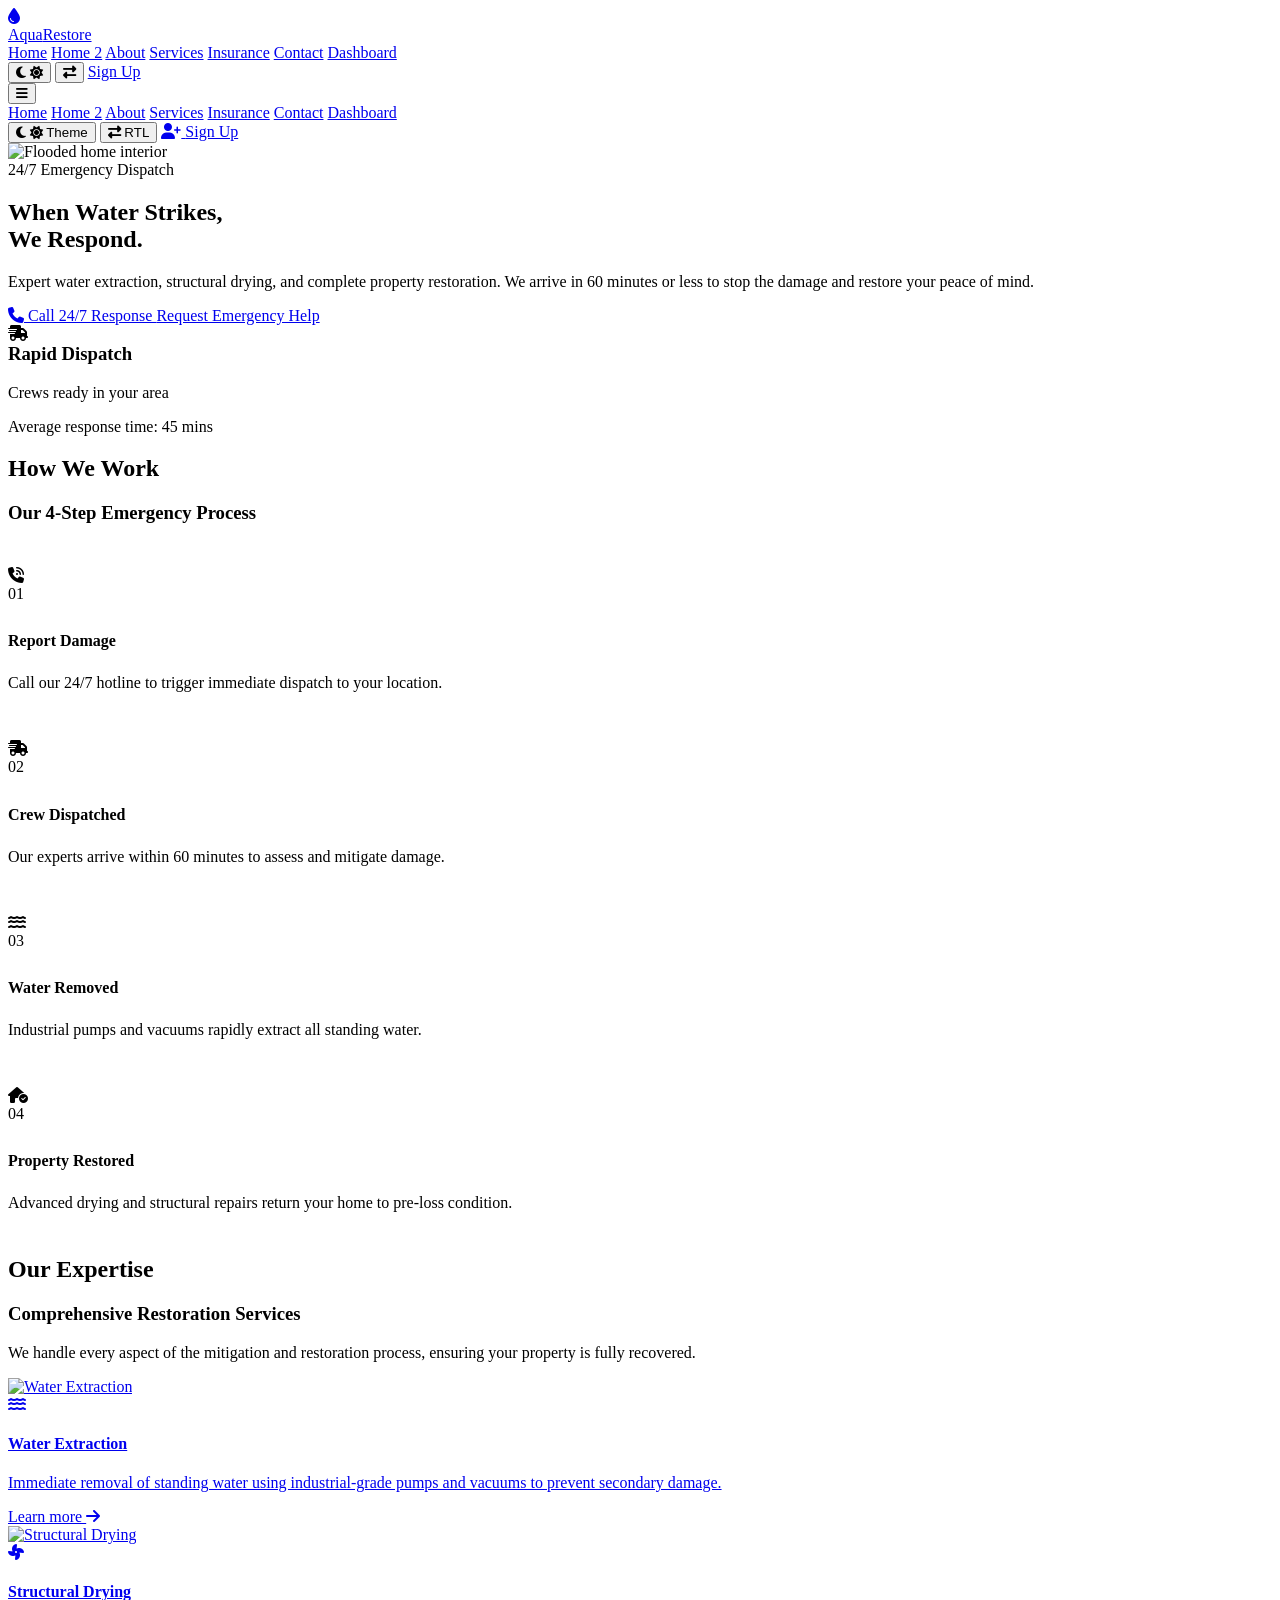
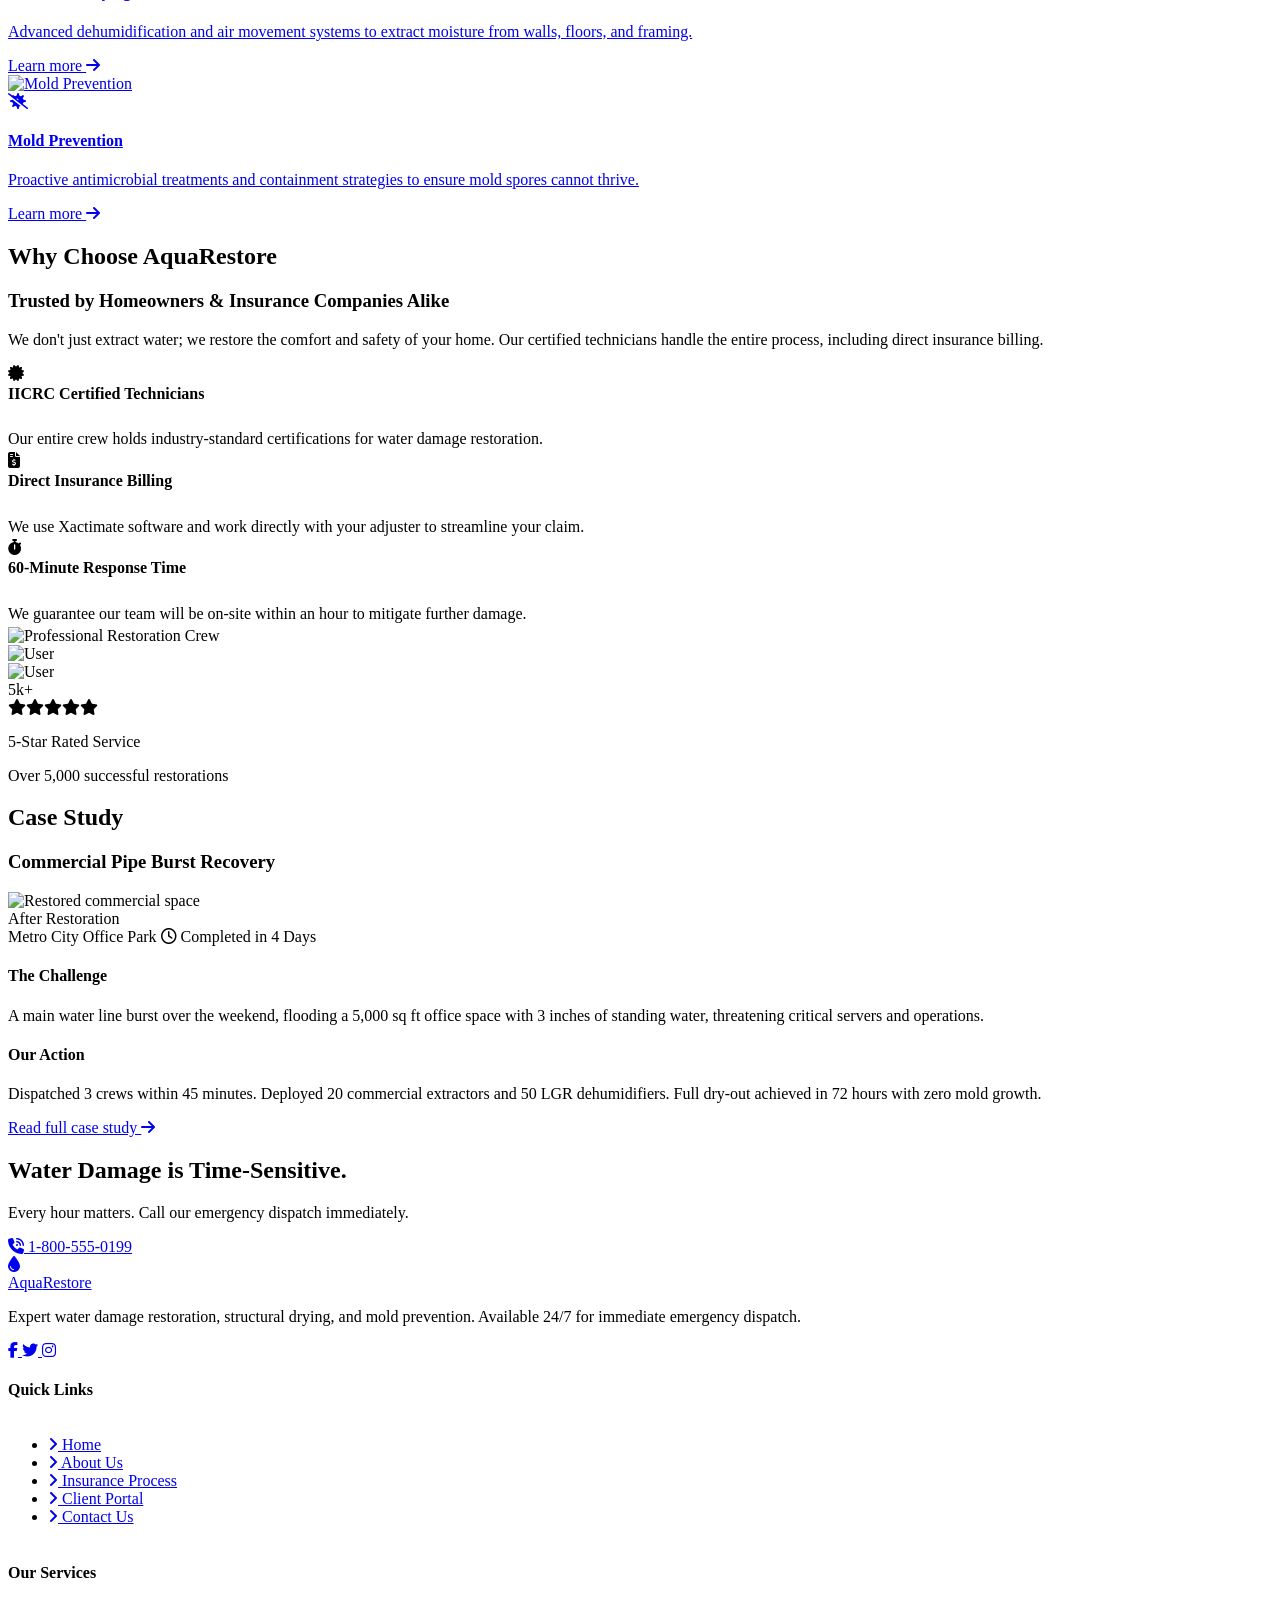
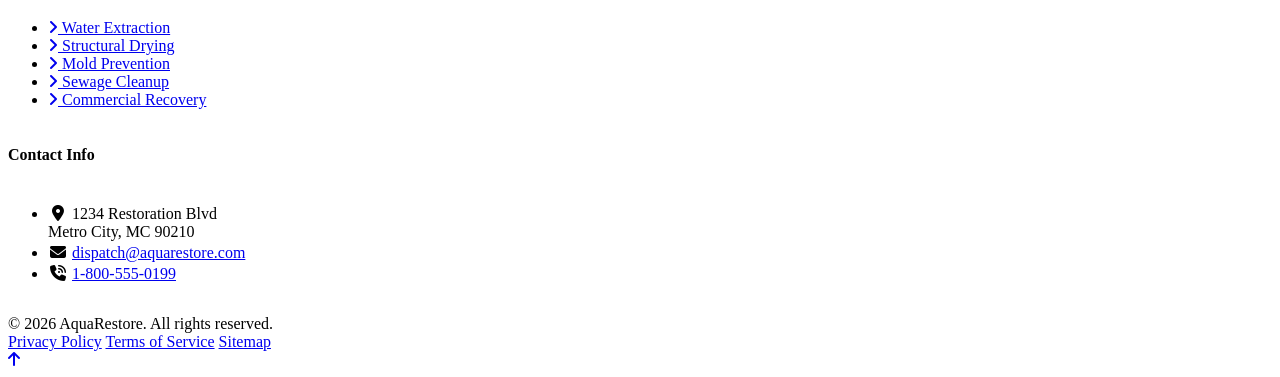
==== index.html @ 901ae3af "corrections" ====
<!DOCTYPE html>
<html lang="en">
<head>
    <meta charset="UTF-8">
    <meta name="viewport" content="width=device-width, initial-scale=1.0">
    <title>AquaRestore | 24/7 Water Damage & Flood Restoration</title>
    <meta name="description" content="Professional water damage and flood restoration services. 24/7 emergency response, water extraction, structural drying, and mold prevention.">
    
    <!-- Tailwind CSS -->
    <script src="https://cdn.tailwindcss.com"></script>
    <script>
        tailwind.config = {
            darkMode: 'class',
            theme: {
                extend: {
                    colors: {
                        primary: {
                            50: '#f0f9ff',
                            100: '#e0f2fe',
                            500: '#0ea5e9',
                            600: '#0284c7',
                            700: '#0369a1',
                            900: '#0c4a6e',
                        },
                        secondary: {
                            900: '#0f172a',
                            800: '#1e293b',
                        }
                    },
                    fontFamily: {
                        sans: ['Inter', 'sans-serif'],
                        heading: ['Outfit', 'sans-serif'],
                    }
                }
            }
        }
    </script>
    
    <!-- Google Fonts -->
    <link rel="preconnect" href="https://fonts.googleapis.com">
    <link rel="preconnect" href="https://fonts.gstatic.com" crossorigin>
    <link href="https://fonts.googleapis.com/css2?family=Inter:wght@300;400;500;600&family=Outfit:wght@400;500;600;700;800&display=swap" rel="stylesheet">
    
    <!-- AOS Animation -->
    <link href="https://unpkg.com/aos@2.3.1/dist/aos.css" rel="stylesheet">
    
    <!-- FontAwesome -->
    <link rel="stylesheet" href="https://cdnjs.cloudflare.com/ajax/libs/font-awesome/6.4.0/css/all.min.css">
    
    <!-- Custom CSS -->
    <link rel="stylesheet" href="assets/css/style.css">
    <link rel="stylesheet" href="assets/css/dark-mode.css">
</head>
<body class="font-sans text-gray-800 bg-white dark:bg-secondary-900 dark:text-gray-200 transition-colors duration-300">

    <!-- Header -->
    <header class="fixed w-full z-50 transition-all duration-300 bg-white/90 dark:bg-secondary-900/90 backdrop-blur-md shadow-sm border-b border-gray-100 dark:border-gray-800" id="mainHeader">
        <div class="max-w-7xl mx-auto px-4 sm:px-6 lg:px-8">
            <div class="flex justify-between items-center h-20">
                <!-- Logo -->
                <a href="index.html" class="flex items-center gap-3 group">
                    <div class="w-10 h-10 rounded-lg bg-primary-600 flex items-center justify-center text-white font-bold text-xl transition-transform group-hover:scale-105">
                        <i class="fa-solid fa-droplet"></i>
                    </div>
                    <span class="font-heading font-bold text-2xl tracking-tight text-secondary-900 dark:text-white">Aqua<span class="text-primary-600">Restore</span></span>
                </a>

                <!-- Desktop Nav -->
                <nav class="hidden xl:flex items-center gap-8">
                    <a href="index.html" class="text-primary-600 font-medium transition-colors hover:text-primary-500">Home</a>
                    <a href="pages/home-2.html" class="text-gray-600 dark:text-gray-300 font-medium transition-colors hover:text-primary-600 dark:hover:text-primary-400">Home 2</a>
                    <a href="pages/about.html" class="text-gray-600 dark:text-gray-300 font-medium transition-colors hover:text-primary-600 dark:hover:text-primary-400">About</a>
                    <a href="pages/services.html" class="text-gray-600 dark:text-gray-300 font-medium transition-colors hover:text-primary-600 dark:hover:text-primary-400">Services</a>
                    <a href="pages/insurance.html" class="text-gray-600 dark:text-gray-300 font-medium transition-colors hover:text-primary-600 dark:hover:text-primary-400">Insurance</a>
                    <a href="pages/contact.html" class="text-gray-600 dark:text-gray-300 font-medium transition-colors hover:text-primary-600 dark:hover:text-primary-400">Contact</a>
                    <a href="pages/dashboard.html" class="text-gray-600 dark:text-gray-300 font-medium transition-colors hover:text-primary-600 dark:hover:text-primary-400">Dashboard</a>
                </nav>

                <!-- Right Actions (Desktop only) -->
                <div class="hidden xl:flex items-center gap-4">
                    <button id="themeToggle" class="p-2 rounded-full text-gray-500 hover:bg-gray-100 dark:hover:bg-gray-800 transition-colors" aria-label="Toggle Theme">
                        <i class="fa-solid fa-moon dark:hidden"></i>
                        <i class="fa-solid fa-sun hidden dark:block text-yellow-400"></i>
                    </button>
                    <button id="rtlToggle" class="p-2 rounded-full text-gray-500 hover:bg-gray-100 dark:hover:bg-gray-800 transition-colors" aria-label="Toggle RTL/LTR" title="Switch to RTL">
                        <i class="fa-solid fa-right-left"></i>
                    </button>
                    <a href="pages/signup.html" class="bg-primary-600 hover:bg-primary-700 text-white px-6 py-2.5 rounded-full font-medium transition-all shadow-lg shadow-primary-600/30">Sign Up</a>
                </div>

                <!-- Mobile Menu Button -->
                <button id="mobileMenuBtn" class="xl:hidden p-2 text-gray-600 dark:text-gray-300">
                    <i class="fa-solid fa-bars text-2xl"></i>
                </button>
            </div>
        </div>

        <!-- Mobile Nav Menu -->
        <div id="mobileMenu" class="hidden xl:hidden bg-white dark:bg-secondary-900 border-t border-gray-100 dark:border-gray-800 absolute w-full">
            <div class="px-4 pt-2 pb-6 space-y-1 shadow-xl">
                <a href="index.html" class="block px-3 py-3 text-primary-600 font-medium bg-primary-50 dark:bg-primary-900/20 rounded-lg">Home</a>
                <a href="pages/home-2.html" class="block px-3 py-3 text-gray-600 dark:text-gray-300 font-medium rounded-lg">Home 2</a>
                <a href="pages/about.html" class="block px-3 py-3 text-gray-600 dark:text-gray-300 font-medium rounded-lg">About</a>
                <a href="pages/services.html" class="block px-3 py-3 text-gray-600 dark:text-gray-300 font-medium rounded-lg">Services</a>
                <a href="pages/insurance.html" class="block px-3 py-3 text-gray-600 dark:text-gray-300 font-medium rounded-lg">Insurance</a>
                <a href="pages/contact.html" class="block px-3 py-3 text-gray-600 dark:text-gray-300 font-medium rounded-lg">Contact</a>
                <a href="pages/dashboard.html" class="block px-3 py-3 text-gray-600 dark:text-gray-300 font-medium rounded-lg">Dashboard</a>

                <!-- Mobile Utility Row: Theme + RTL + Login -->
                <div class="border-t border-gray-100 dark:border-gray-800 mt-2 pt-3">
                    <div class="flex items-center gap-3 px-3 pb-2">
                        <!-- Theme Toggle (mobile) -->
                        <button id="themeToggleMobile" class="flex items-center gap-2 px-3 py-2.5 rounded-lg text-gray-600 dark:text-gray-300 font-medium hover:bg-gray-100 dark:hover:bg-gray-700 transition-colors flex-1" aria-label="Toggle Theme">
                            <i class="fa-solid fa-moon dark:hidden"></i>
                            <i class="fa-solid fa-sun hidden dark:block text-yellow-400"></i>
                            <span class="text-sm">Theme</span>
                        </button>
                        <!-- RTL Toggle (mobile) -->
                        <button id="rtlToggleMobile" class="flex items-center gap-2 px-3 py-2.5 rounded-lg text-gray-600 dark:text-gray-300 font-medium hover:bg-gray-100 dark:hover:bg-gray-700 transition-colors flex-1" aria-label="Toggle RTL/LTR">
                            <i class="fa-solid fa-right-left"></i>
                            <span class="text-sm">RTL</span>
                        </button>
                        <!-- Signup (mobile) -->
                        <a href="pages/signup.html" class="flex items-center justify-center gap-2 px-3 py-2.5 rounded-lg bg-primary-600 hover:bg-primary-700 text-white font-medium transition-colors flex-1 shadow-md shadow-primary-600/20">
                            <i class="fa-solid fa-user-plus"></i>
                            <span class="text-sm">Sign Up</span>
                        </a>
                    </div>
                </div>
            </div>
        </div>
    </header>

    <main>
        <!-- Section 1: Emergency Hero -->
        <section class="relative pt-32 pb-20 lg:pt-48 lg:pb-32 overflow-hidden flex items-center min-h-[90vh]">
            <div class="absolute inset-0 z-0">
                <img src="https://images.unsplash.com/photo-1515694346937-94d85e41e6f0?auto=format&fit=crop&q=80&w=2000" alt="Flooded home interior" class="w-full h-full object-cover">
                <div class="absolute inset-0 bg-gradient-to-r from-secondary-900/95 via-secondary-900/80 to-transparent"></div>
            </div>
            
            <div class="max-w-7xl mx-auto px-4 sm:px-6 lg:px-8 relative z-10 w-full">
                <div class="max-w-2xl" data-aos="fade-up" data-aos-duration="1000">
                    <div class="inline-flex items-center gap-2 px-4 py-2 rounded-full bg-red-600/20 text-red-400 border border-red-600/30 mb-6 backdrop-blur-sm">
                        <span class="relative flex h-3 w-3">
                            <span class="animate-ping absolute inline-flex h-full w-full rounded-full bg-red-400 opacity-75"></span>
                            <span class="relative inline-flex rounded-full h-3 w-3 bg-red-500"></span>
                        </span>
                        <span class="font-semibold text-sm tracking-wide uppercase">24/7 Emergency Dispatch</span>
                    </div>
                    
                    <h1 class="text-5xl lg:text-7xl font-heading font-bold text-white mb-6 leading-tight">
                        When Water Strikes, <br><span class="text-primary-500">We Respond.</span>
                    </h1>
                    
                    <p class="text-xl text-gray-300 mb-10 max-w-xl">
                        Expert water extraction, structural drying, and complete property restoration. We arrive in 60 minutes or less to stop the damage and restore your peace of mind.
                    </p>
                    
                    <div class="flex flex-col sm:flex-row gap-4">
                        <a href="tel:18005550199" class="bg-red-600 hover:bg-red-700 text-white px-8 py-4 rounded-xl font-bold text-lg transition-all shadow-lg shadow-red-600/30 flex items-center justify-center gap-3">
                            <i class="fa-solid fa-phone"></i> Call 24/7 Response
                        </a>
                        <a href="pages/contact.html" class="bg-white/10 hover:bg-white/20 text-white backdrop-blur-md border border-white/20 px-8 py-4 rounded-xl font-semibold text-lg transition-all flex items-center justify-center">
                            Request Emergency Help
                        </a>
                    </div>
                </div>
            </div>
            
            <!-- Floating Elements -->
            <div class="absolute bottom-10 right-10 hidden lg:block bg-white/10 backdrop-blur-md border border-white/20 p-6 rounded-2xl max-w-sm" data-aos="fade-left" data-aos-delay="400">
                <div class="flex items-center gap-4 mb-4">
                    <div class="w-12 h-12 bg-primary-600 rounded-full flex items-center justify-center text-white text-xl">
                        <i class="fa-solid fa-truck-fast"></i>
                    </div>
                    <div>
                        <h3 class="text-white font-bold font-heading">Rapid Dispatch</h3>
                        <p class="text-gray-300 text-sm">Crews ready in your area</p>
                    </div>
                </div>
                <div class="w-full bg-white/20 rounded-full h-1.5 mb-2">
                    <div class="bg-primary-500 h-1.5 rounded-full" style="width: 85%"></div>
                </div>
                <p class="text-xs text-gray-400">Average response time: 45 mins</p>
            </div>
        </section>

        <!-- Section 2: Rapid Response Process -->
        <section class="py-24 bg-gray-50 dark:bg-secondary-800">
            <div class="max-w-7xl mx-auto px-4 sm:px-6 lg:px-8">
                <div class="text-center max-w-3xl mx-auto mb-16" data-aos="fade-up">
                    <h2 class="text-primary-600 font-semibold tracking-wide uppercase mb-2">How We Work</h2>
                    <h3 class="text-3xl md:text-4xl font-heading font-bold text-secondary-900 dark:text-white">Our 4-Step Emergency Process</h3>
                </div>
                
                <div class="grid grid-cols-1 md:grid-cols-2 lg:grid-cols-4 gap-8 relative">
                    <!-- Connector Line -->
                    <div class="hidden lg:block absolute top-1/2 left-0 w-full h-0.5 bg-gray-200 dark:bg-gray-700 -translate-y-1/2 z-0"></div>
                    
                    <!-- Step 1 -->
                    <div class="relative z-10 bg-white dark:bg-secondary-900 rounded-2xl p-6 shadow-xl border border-gray-100 dark:border-gray-800 text-center group hover:-translate-y-2 transition-transform duration-300" data-aos="fade-up" data-aos-delay="100">
                        <div class="w-16 h-16 mx-auto bg-primary-50 dark:bg-primary-900/30 text-primary-600 rounded-2xl flex items-center justify-center text-2xl mb-4 group-hover:bg-primary-600 group-hover:text-white transition-colors">
                            <i class="fa-solid fa-phone-volume"></i>
                        </div>
                        <div class="text-4xl font-heading font-bold text-gray-200 dark:text-gray-800 mb-2">01</div>
                        <h4 class="text-xl font-bold text-secondary-900 dark:text-white mb-2">Report Damage</h4>
                        <p class="text-gray-600 dark:text-gray-400 text-sm">Call our 24/7 hotline to trigger immediate dispatch to your location.</p>
                    </div>
                    
                    <!-- Step 2 -->
                    <div class="relative z-10 bg-white dark:bg-secondary-900 rounded-2xl p-6 shadow-xl border border-gray-100 dark:border-gray-800 text-center group hover:-translate-y-2 transition-transform duration-300" data-aos="fade-up" data-aos-delay="200">
                        <div class="w-16 h-16 mx-auto bg-primary-50 dark:bg-primary-900/30 text-primary-600 rounded-2xl flex items-center justify-center text-2xl mb-4 group-hover:bg-primary-600 group-hover:text-white transition-colors">
                            <i class="fa-solid fa-truck-fast"></i>
                        </div>
                        <div class="text-4xl font-heading font-bold text-gray-200 dark:text-gray-800 mb-2">02</div>
                        <h4 class="text-xl font-bold text-secondary-900 dark:text-white mb-2">Crew Dispatched</h4>
                        <p class="text-gray-600 dark:text-gray-400 text-sm">Our experts arrive within 60 minutes to assess and mitigate damage.</p>
                    </div>
                    
                    <!-- Step 3 -->
                    <div class="relative z-10 bg-white dark:bg-secondary-900 rounded-2xl p-6 shadow-xl border border-gray-100 dark:border-gray-800 text-center group hover:-translate-y-2 transition-transform duration-300" data-aos="fade-up" data-aos-delay="300">
                        <div class="w-16 h-16 mx-auto bg-primary-50 dark:bg-primary-900/30 text-primary-600 rounded-2xl flex items-center justify-center text-2xl mb-4 group-hover:bg-primary-600 group-hover:text-white transition-colors">
                            <i class="fa-solid fa-water"></i>
                        </div>
                        <div class="text-4xl font-heading font-bold text-gray-200 dark:text-gray-800 mb-2">03</div>
                        <h4 class="text-xl font-bold text-secondary-900 dark:text-white mb-2">Water Removed</h4>
                        <p class="text-gray-600 dark:text-gray-400 text-sm">Industrial pumps and vacuums rapidly extract all standing water.</p>
                    </div>
                    
                    <!-- Step 4 -->
                    <div class="relative z-10 bg-white dark:bg-secondary-900 rounded-2xl p-6 shadow-xl border border-gray-100 dark:border-gray-800 text-center group hover:-translate-y-2 transition-transform duration-300" data-aos="fade-up" data-aos-delay="400">
                        <div class="w-16 h-16 mx-auto bg-primary-50 dark:bg-primary-900/30 text-primary-600 rounded-2xl flex items-center justify-center text-2xl mb-4 group-hover:bg-primary-600 group-hover:text-white transition-colors">
                            <i class="fa-solid fa-house-circle-check"></i>
                        </div>
                        <div class="text-4xl font-heading font-bold text-gray-200 dark:text-gray-800 mb-2">04</div>
                        <h4 class="text-xl font-bold text-secondary-900 dark:text-white mb-2">Property Restored</h4>
                        <p class="text-gray-600 dark:text-gray-400 text-sm">Advanced drying and structural repairs return your home to pre-loss condition.</p>
                    </div>
                </div>
            </div>
        </section>

        <!-- Section 3: Core Services Grid -->
        <section class="py-24 bg-white dark:bg-secondary-900">
            <div class="max-w-7xl mx-auto px-4 sm:px-6 lg:px-8">
                <div class="text-center max-w-3xl mx-auto mb-16" data-aos="fade-up">
                    <h2 class="text-primary-600 font-semibold tracking-wide uppercase mb-2">Our Expertise</h2>
                    <h3 class="text-3xl md:text-5xl font-heading font-bold text-secondary-900 dark:text-white mb-6">Comprehensive Restoration Services</h3>
                    <p class="text-gray-600 dark:text-gray-400 text-lg">We handle every aspect of the mitigation and restoration process, ensuring your property is fully recovered.</p>
                </div>
                
                <div class="grid grid-cols-1 md:grid-cols-2 lg:grid-cols-3 gap-8">
                    <!-- Service 1 -->
                    <a href="pages/services.html" class="group block bg-gray-50 dark:bg-secondary-800 rounded-2xl overflow-hidden shadow-sm hover:shadow-xl transition-all duration-300 border border-gray-100 dark:border-gray-800" data-aos="fade-up" data-aos-delay="100">
                        <div class="h-48 overflow-hidden relative">
                            <img src="https://images.unsplash.com/photo-1584622650111-993a426fbf0a?auto=format&fit=crop&q=80&w=1000" alt="Water Extraction" class="w-full h-full object-cover group-hover:scale-110 transition-transform duration-700">
                            <div class="absolute inset-0 bg-secondary-900/40 group-hover:bg-secondary-900/20 transition-colors"></div>
                            <div class="absolute bottom-4 left-4 w-12 h-12 bg-white dark:bg-secondary-900 rounded-xl flex items-center justify-center text-primary-600 shadow-lg">
                                <i class="fa-solid fa-water text-xl"></i>
                            </div>
                        </div>
                        <div class="p-6">
                            <h4 class="text-xl font-bold font-heading text-secondary-900 dark:text-white mb-2 group-hover:text-primary-600 transition-colors">Water Extraction</h4>
                            <p class="text-gray-600 dark:text-gray-400 text-sm mb-4 line-clamp-2">Immediate removal of standing water using industrial-grade pumps and vacuums to prevent secondary damage.</p>
                            <span class="text-primary-600 font-medium text-sm flex items-center gap-1 group-hover:gap-2 transition-all">Learn more <i class="fa-solid fa-arrow-right"></i></span>
                        </div>
                    </a>

                    <!-- Service 2 -->
                    <a href="pages/services.html" class="group block bg-gray-50 dark:bg-secondary-800 rounded-2xl overflow-hidden shadow-sm hover:shadow-xl transition-all duration-300 border border-gray-100 dark:border-gray-800" data-aos="fade-up" data-aos-delay="200">
                        <div class="h-48 overflow-hidden relative">
                            <img src="https://images.unsplash.com/photo-1503387762-592deb58ef4e?auto=format&fit=crop&q=80&w=1000" alt="Structural Drying" class="w-full h-full object-cover group-hover:scale-110 transition-transform duration-700">
                            <div class="absolute inset-0 bg-secondary-900/40 group-hover:bg-secondary-900/20 transition-colors"></div>
                            <div class="absolute bottom-4 left-4 w-12 h-12 bg-white dark:bg-secondary-900 rounded-xl flex items-center justify-center text-primary-600 shadow-lg">
                                <i class="fa-solid fa-fan text-xl"></i>
                            </div>
                        </div>
                        <div class="p-6">
                            <h4 class="text-xl font-bold font-heading text-secondary-900 dark:text-white mb-2 group-hover:text-primary-600 transition-colors">Structural Drying</h4>
                            <p class="text-gray-600 dark:text-gray-400 text-sm mb-4 line-clamp-2">Advanced dehumidification and air movement systems to extract moisture from walls, floors, and framing.</p>
                            <span class="text-primary-600 font-medium text-sm flex items-center gap-1 group-hover:gap-2 transition-all">Learn more <i class="fa-solid fa-arrow-right"></i></span>
                        </div>
                    </a>

                    <!-- Service 3 -->
                    <a href="pages/services.html" class="group block bg-gray-50 dark:bg-secondary-800 rounded-2xl overflow-hidden shadow-sm hover:shadow-xl transition-all duration-300 border border-gray-100 dark:border-gray-800" data-aos="fade-up" data-aos-delay="300">
                        <div class="h-48 overflow-hidden relative">
                            <img src="https://images.unsplash.com/photo-1581578731548-c64695cc6952?auto=format&fit=crop&q=80&w=1000" alt="Mold Prevention" class="w-full h-full object-cover group-hover:scale-110 transition-transform duration-700">
                            <div class="absolute inset-0 bg-secondary-900/40 group-hover:bg-secondary-900/20 transition-colors"></div>
                            <div class="absolute bottom-4 left-4 w-12 h-12 bg-white dark:bg-secondary-900 rounded-xl flex items-center justify-center text-primary-600 shadow-lg">
                                <i class="fa-solid fa-virus-slash text-xl"></i>
                            </div>
                        </div>
                        <div class="p-6">
                            <h4 class="text-xl font-bold font-heading text-secondary-900 dark:text-white mb-2 group-hover:text-primary-600 transition-colors">Mold Prevention</h4>
                            <p class="text-gray-600 dark:text-gray-400 text-sm mb-4 line-clamp-2">Proactive antimicrobial treatments and containment strategies to ensure mold spores cannot thrive.</p>
                            <span class="text-primary-600 font-medium text-sm flex items-center gap-1 group-hover:gap-2 transition-all">Learn more <i class="fa-solid fa-arrow-right"></i></span>
                        </div>
                    </a>
                </div>
            </div>
        </section>

        <!-- Section 4: Why Choose Us -->
        <section class="py-24 bg-gray-50 dark:bg-secondary-800 overflow-hidden">
            <div class="max-w-7xl mx-auto px-4 sm:px-6 lg:px-8">
                <div class="flex flex-col lg:flex-row items-center gap-16">
                    <div class="lg:w-1/2" data-aos="fade-right">
                        <h2 class="text-primary-600 font-semibold tracking-wide uppercase mb-2">Why Choose AquaRestore</h2>
                        <h3 class="text-3xl md:text-5xl font-heading font-bold text-secondary-900 dark:text-white mb-6">Trusted by Homeowners & Insurance Companies Alike</h3>
                        <p class="text-gray-600 dark:text-gray-400 text-lg mb-8">
                            We don't just extract water; we restore the comfort and safety of your home. Our certified technicians handle the entire process, including direct insurance billing.
                        </p>
                        
                        <div class="space-y-6">
                            <div class="flex gap-4">
                                <div class="w-12 h-12 rounded-xl bg-white dark:bg-secondary-900 text-primary-600 flex items-center justify-center shrink-0 shadow-sm border border-gray-100 dark:border-gray-700">
                                    <i class="fa-solid fa-certificate text-xl"></i>
                                </div>
                                <div>
                                    <h4 class="font-bold text-secondary-900 dark:text-white mb-1">IICRC Certified Technicians</h4>
                                    <p class="text-gray-600 dark:text-gray-400 text-sm">Our entire crew holds industry-standard certifications for water damage restoration.</p>
                                </div>
                            </div>
                            <div class="flex gap-4">
                                <div class="w-12 h-12 rounded-xl bg-white dark:bg-secondary-900 text-primary-600 flex items-center justify-center shrink-0 shadow-sm border border-gray-100 dark:border-gray-700">
                                    <i class="fa-solid fa-file-invoice-dollar text-xl"></i>
                                </div>
                                <div>
                                    <h4 class="font-bold text-secondary-900 dark:text-white mb-1">Direct Insurance Billing</h4>
                                    <p class="text-gray-600 dark:text-gray-400 text-sm">We use Xactimate software and work directly with your adjuster to streamline your claim.</p>
                                </div>
                            </div>
                            <div class="flex gap-4">
                                <div class="w-12 h-12 rounded-xl bg-white dark:bg-secondary-900 text-primary-600 flex items-center justify-center shrink-0 shadow-sm border border-gray-100 dark:border-gray-700">
                                    <i class="fa-solid fa-stopwatch text-xl"></i>
                                </div>
                                <div>
                                    <h4 class="font-bold text-secondary-900 dark:text-white mb-1">60-Minute Response Time</h4>
                                    <p class="text-gray-600 dark:text-gray-400 text-sm">We guarantee our team will be on-site within an hour to mitigate further damage.</p>
                                </div>
                            </div>
                        </div>
                    </div>
                    
                    <div class="lg:w-1/2 w-full" data-aos="fade-left">
                        <div class="relative rounded-3xl overflow-hidden shadow-2xl">
                            <img src="https://images.unsplash.com/photo-1581094794329-c8112a89af12?auto=format&fit=crop&q=80&w=1000" alt="Professional Restoration Crew" class="w-full h-[600px] object-cover">
                            
                            <!-- Trust Badge -->
                            <div class="absolute bottom-8 left-8 bg-white/90 dark:bg-secondary-900/90 backdrop-blur-md p-6 rounded-2xl shadow-xl max-w-xs border border-white/20 dark:border-gray-700">
                                <div class="flex items-center gap-4 mb-3">
                                    <div class="flex -space-x-2">
                                        <div class="w-10 h-10 rounded-full bg-gray-300 border-2 border-white dark:border-secondary-900 overflow-hidden"><img src="https://images.unsplash.com/photo-1534528741775-53994a69daeb?auto=format&fit=crop&q=80&w=100" alt="User"></div>
                                        <div class="w-10 h-10 rounded-full bg-gray-300 border-2 border-white dark:border-secondary-900 overflow-hidden"><img src="https://images.unsplash.com/photo-1506794778202-cad84cf45f1d?auto=format&fit=crop&q=80&w=100" alt="User"></div>
                                        <div class="w-10 h-10 rounded-full bg-primary-100 border-2 border-white dark:border-secondary-900 flex items-center justify-center text-xs font-bold text-primary-600">5k+</div>
                                    </div>
                                    <div class="flex text-yellow-400 text-sm">
                                        <i class="fa-solid fa-star"></i><i class="fa-solid fa-star"></i><i class="fa-solid fa-star"></i><i class="fa-solid fa-star"></i><i class="fa-solid fa-star"></i>
                                    </div>
                                </div>
                                <p class="text-sm font-bold text-secondary-900 dark:text-white">5-Star Rated Service</p>
                                <p class="text-xs text-gray-500">Over 5,000 successful restorations</p>
                            </div>
                        </div>
                    </div>
                </div>
            </div>
        </section>

        <!-- Section 5: Case Highlight -->
        <section class="py-24 bg-secondary-900 text-white relative overflow-hidden">
            <!-- Background Elements -->
            <div class="absolute inset-0 z-0 opacity-20">
                <div class="absolute -top-40 -right-40 w-96 h-96 bg-primary-600 rounded-full blur-3xl"></div>
                <div class="absolute bottom-0 left-0 w-full h-1/2 bg-gradient-to-t from-secondary-900 to-transparent"></div>
            </div>
            
            <div class="max-w-7xl mx-auto px-4 sm:px-6 lg:px-8 relative z-10">
                <div class="text-center max-w-3xl mx-auto mb-16" data-aos="fade-up">
                    <h2 class="text-primary-400 font-semibold tracking-wide uppercase mb-2">Case Study</h2>
                    <h3 class="text-3xl md:text-5xl font-heading font-bold mb-6">Commercial Pipe Burst Recovery</h3>
                </div>

                <div class="bg-secondary-800 rounded-3xl overflow-hidden border border-gray-700 shadow-2xl flex flex-col md:flex-row">
                    <!-- Image Grid Side -->
                    <div class="md:w-1/2 relative h-64 md:h-auto" data-aos="fade-right">
                        <img src="https://images.unsplash.com/photo-1600585154340-be6161a56a0c?auto=format&fit=crop&q=80&w=1000" alt="Restored commercial space" class="w-full h-full object-cover">
                        <div class="absolute top-4 left-4 bg-green-500 text-white px-3 py-1 rounded text-xs font-bold uppercase tracking-wider shadow">After Restoration</div>
                    </div>
                    
                    <!-- Content Side -->
                    <div class="md:w-1/2 p-8 md:p-12 flex flex-col justify-center" data-aos="fade-left">
                        <div class="flex items-center gap-3 mb-6">
                            <span class="bg-gray-700 text-gray-300 text-xs font-bold px-3 py-1 rounded-full uppercase">Metro City Office Park</span>
                            <span class="text-gray-400 text-sm"><i class="fa-regular fa-clock"></i> Completed in 4 Days</span>
                        </div>
                        
                        <h4 class="text-2xl font-bold font-heading mb-4">The Challenge</h4>
                        <p class="text-gray-400 mb-6">A main water line burst over the weekend, flooding a 5,000 sq ft office space with 3 inches of standing water, threatening critical servers and operations.</p>
                        
                        <h4 class="text-2xl font-bold font-heading mb-4">Our Action</h4>
                        <p class="text-gray-400 mb-8">Dispatched 3 crews within 45 minutes. Deployed 20 commercial extractors and 50 LGR dehumidifiers. Full dry-out achieved in 72 hours with zero mold growth.</p>
                        
                        <a href="pages/about.html" class="inline-flex items-center gap-2 text-primary-400 font-bold hover:text-primary-300 transition-colors">
                            Read full case study <i class="fa-solid fa-arrow-right"></i>
                        </a>
                    </div>
                </div>
            </div>
        </section>

        <!-- Section 6: Emergency CTA Banner -->
        <section class="py-16 bg-red-600 relative overflow-hidden">
            <div class="absolute inset-0 opacity-10" style="background-image: repeating-linear-gradient(45deg, #000 25%, transparent 25%, transparent 75%, #000 75%, #000), repeating-linear-gradient(45deg, #000 25%, #ffffff 25%, #ffffff 75%, #000 75%, #000); background-position: 0 0, 20px 20px; background-size: 40px 40px;"></div>
            
            <div class="max-w-7xl mx-auto px-4 sm:px-6 lg:px-8 relative z-10 flex flex-col md:flex-row items-center justify-between gap-8 text-center md:text-left" data-aos="zoom-in">
                <div class="text-white">
                    <h2 class="text-3xl md:text-5xl font-heading font-bold mb-2">Water Damage is Time-Sensitive.</h2>
                    <p class="text-red-100 text-lg md:text-xl">Every hour matters. Call our emergency dispatch immediately.</p>
                </div>
                <div class="shrink-0">
                    <a href="tel:18005550199" class="bg-white text-red-600 hover:bg-gray-100 px-8 py-5 rounded-xl font-bold text-2xl transition-all shadow-xl shadow-red-900/50 flex items-center gap-3">
                        <i class="fa-solid fa-phone-volume animate-pulse"></i> 1-800-555-0199
                    </a>
                </div>
            </div>
        </section>

    </main>

        <!-- Premium Footer -->
    <footer class="bg-gray-50 dark:bg-secondary-900 text-gray-800 dark:text-white pt-20 pb-10 border-t border-gray-200 dark:border-gray-800 relative overflow-hidden">
        <!-- Background Pattern -->
        <div class="absolute inset-0 opacity-5 pointer-events-none bg-[radial-gradient(#000_1px,transparent_1px)] dark:bg-[radial-gradient(#fff_1px,transparent_1px)]" style="background-size: 30px 30px;"></div>
        
        <div class="max-w-7xl mx-auto px-4 sm:px-6 lg:px-8 relative z-10">
            <div class="grid grid-cols-1 md:grid-cols-2 lg:grid-cols-4 gap-12 mb-16">
                <!-- Brand Info -->
                <div class="space-y-6">
                    <a href="index.html" class="flex items-center gap-3">
                        <div class="w-10 h-10 rounded-lg bg-primary-600 flex items-center justify-center text-white font-bold text-xl">
                            <i class="fa-solid fa-droplet"></i>
                        </div>
                        <span class="font-heading font-bold text-2xl tracking-tight text-secondary-900 dark:text-white">Aqua<span class="text-primary-500">Restore</span></span>
                    </a>
                    <p class="text-gray-600 dark:text-gray-400 text-sm leading-relaxed">
                        Expert water damage restoration, structural drying, and mold prevention. Available 24/7 for immediate emergency dispatch.
                    </p>
                    <div class="flex items-center gap-4">
                        <a href="#" class="w-10 h-10 rounded-full bg-gray-200 dark:bg-secondary-800 flex items-center justify-center text-gray-600 dark:text-gray-400 hover:bg-primary-600 hover:text-secondary-900 dark:hover:text-white transition-colors">
                            <i class="fa-brands fa-facebook-f"></i>
                        </a>
                        <a href="#" class="w-10 h-10 rounded-full bg-gray-200 dark:bg-secondary-800 flex items-center justify-center text-gray-600 dark:text-gray-400 hover:bg-primary-600 hover:text-secondary-900 dark:hover:text-white transition-colors">
                            <i class="fa-brands fa-twitter"></i>
                        </a>
                        <a href="#" class="w-10 h-10 rounded-full bg-gray-200 dark:bg-secondary-800 flex items-center justify-center text-gray-600 dark:text-gray-400 hover:bg-primary-600 hover:text-secondary-900 dark:hover:text-white transition-colors">
                            <i class="fa-brands fa-instagram"></i>
                        </a>
                    </div>
                </div>

                <!-- Quick Links -->
                <div>
                    <h4 class="font-heading font-bold text-lg mb-6 text-secondary-900 dark:text-white">Quick Links</h4>
                    <ul class="space-y-3">
                        <li><a href="index.html" class="text-gray-600 dark:text-gray-400 hover:text-primary-600 dark:hover:text-primary-400 transition-colors text-sm flex items-center gap-2"><i class="fa-solid fa-angle-right text-xs"></i> Home</a></li>
                        <li><a href="pages/about.html" class="text-gray-600 dark:text-gray-400 hover:text-primary-600 dark:hover:text-primary-400 transition-colors text-sm flex items-center gap-2"><i class="fa-solid fa-angle-right text-xs"></i> About Us</a></li>
                        <li><a href="pages/insurance.html" class="text-gray-600 dark:text-gray-400 hover:text-primary-600 dark:hover:text-primary-400 transition-colors text-sm flex items-center gap-2"><i class="fa-solid fa-angle-right text-xs"></i> Insurance Process</a></li>
                        <li><a href="pages/login.html" class="text-gray-600 dark:text-gray-400 hover:text-primary-600 dark:hover:text-primary-400 transition-colors text-sm flex items-center gap-2"><i class="fa-solid fa-angle-right text-xs"></i> Client Portal</a></li>
                        <li><a href="pages/contact.html" class="text-gray-600 dark:text-gray-400 hover:text-primary-600 dark:hover:text-primary-400 transition-colors text-sm flex items-center gap-2"><i class="fa-solid fa-angle-right text-xs"></i> Contact Us</a></li>
                    </ul>
                </div>

                <!-- Services -->
                <div>
                    <h4 class="font-heading font-bold text-lg mb-6 text-secondary-900 dark:text-white">Our Services</h4>
                    <ul class="space-y-3">
                        <li><a href="pages/services.html" class="text-gray-600 dark:text-gray-400 hover:text-primary-600 dark:hover:text-primary-400 transition-colors text-sm flex items-center gap-2"><i class="fa-solid fa-angle-right text-xs"></i> Water Extraction</a></li>
                        <li><a href="pages/services.html" class="text-gray-600 dark:text-gray-400 hover:text-primary-600 dark:hover:text-primary-400 transition-colors text-sm flex items-center gap-2"><i class="fa-solid fa-angle-right text-xs"></i> Structural Drying</a></li>
                        <li><a href="pages/services.html" class="text-gray-600 dark:text-gray-400 hover:text-primary-600 dark:hover:text-primary-400 transition-colors text-sm flex items-center gap-2"><i class="fa-solid fa-angle-right text-xs"></i> Mold Prevention</a></li>
                        <li><a href="pages/services.html" class="text-gray-600 dark:text-gray-400 hover:text-primary-600 dark:hover:text-primary-400 transition-colors text-sm flex items-center gap-2"><i class="fa-solid fa-angle-right text-xs"></i> Sewage Cleanup</a></li>
                        <li><a href="pages/services.html" class="text-gray-600 dark:text-gray-400 hover:text-primary-600 dark:hover:text-primary-400 transition-colors text-sm flex items-center gap-2"><i class="fa-solid fa-angle-right text-xs"></i> Commercial Recovery</a></li>
                    </ul>
                </div>

                <!-- Contact -->
                <div>
                    <h4 class="font-heading font-bold text-lg mb-6 text-secondary-900 dark:text-white">Contact Info</h4>
                    <ul class="space-y-4">
                        <li class="flex items-start gap-3">
                            <i class="fa-solid fa-location-dot text-primary-500 mt-1"></i>
                            <span class="text-gray-600 dark:text-gray-400 text-sm">1234 Restoration Blvd<br>Metro City, MC 90210</span>
                        </li>
                        <li class="flex items-center gap-3">
                            <i class="fa-solid fa-envelope text-primary-500"></i>
                            <a href="mailto:dispatch@aquarestore.com" class="text-gray-600 dark:text-gray-400 hover:text-primary-600 dark:hover:text-primary-400 transition-colors text-sm">dispatch@aquarestore.com</a>
                        </li>
                        <li class="flex items-center gap-3">
                            <i class="fa-solid fa-phone-volume text-primary-500"></i>
                            <a href="tel:18005550199" class="text-xl font-bold font-heading text-secondary-900 dark:text-white hover:text-primary-600 dark:hover:text-primary-400 transition-colors">1-800-555-0199</a>
                        </li>
                    </ul>
                </div>
            </div>

            <!-- Bottom Bar -->
            <div class="border-t border-gray-200 dark:border-gray-800 pt-8 flex flex-col md:flex-row items-center justify-between gap-4">
                <p class="text-gray-500 text-sm">&copy; 2026 AquaRestore. All rights reserved.</p>
                <div class="flex items-center gap-6 text-sm">
                    <a href="#" class="text-gray-500 hover:text-secondary-900 dark:hover:text-white transition-colors">Privacy Policy</a>
                    <a href="#" class="text-gray-500 hover:text-secondary-900 dark:hover:text-white transition-colors">Terms of Service</a>
                    <a href="#" class="text-gray-500 hover:text-secondary-900 dark:hover:text-white transition-colors">Sitemap</a>
                </div>
                <a href="#" onclick="window.scrollTo({top: 0, behavior: 'smooth'}); return false;" class="text-gray-500 hover:text-secondary-900 dark:hover:text-white transition-colors text-sm flex items-center gap-2" aria-label="Back to Top">
                    <i class="fa-solid fa-arrow-up"></i>
                </a>
            </div>
        </div>
    </footer>

    <!-- Scripts -->
    <script src="https://unpkg.com/aos@2.3.1/dist/aos.js"></script>
    <script src="assets/js/main.js"></script>
    <script>
        AOS.init({
            once: true,
            offset: 50,
        });
    </script>
</body>
</html>
---- assets/css/style.css ----
/* 
 * AquaRestore Base Styles
 */

@layer utilities {
    .text-balance {
        text-wrap: balance;
    }
}

/* Custom Scrollbar */
::-webkit-scrollbar {
    width: 8px;
}

::-webkit-scrollbar-track {
    background: #f1f5f9;
}

.dark ::-webkit-scrollbar-track {
    background: #0f172a;
}

::-webkit-scrollbar-thumb {
    background: #cbd5e1;
    border-radius: 4px;
}

.dark ::-webkit-scrollbar-thumb {
    background: #334155;
}

::-webkit-scrollbar-thumb:hover {
    background: #0ea5e9;
}

/* Smooth Scrolling */
html {
    scroll-behavior: smooth;
}

/* Hide scrollbar for horizontal scroll areas if needed */
.hide-scrollbar::-webkit-scrollbar {
    display: none;
}
.hide-scrollbar {
    -ms-overflow-style: none;
    scrollbar-width: none;
}

/* Additional Custom Utilities */
.glass-effect {
    @apply bg-white/70 dark:bg-secondary-900/70 backdrop-blur-md;
}

.glass-card {
    @apply bg-white/10 backdrop-blur-lg border border-white/20;
}

/* =====================================================
   ALIGNMENT FIXES (A-F)
   ===================================================== */

/* ---- A) Icon + Heading + Description horizontal alignment ---- */
/* Ensure icon boxes in feature rows don't shrink and text block aligns */
.flex.gap-4 > div:first-child,
.flex.gap-4 > .shrink-0 {
    flex-shrink: 0;
    align-self: flex-start;
}
.flex.gap-4 > div:last-child {
    min-width: 0;
    flex: 1;
}
/* Consistent heading and description start alignment inside feature rows */
.flex.gap-4 h4,
.flex.gap-4 h3 {
    margin-top: 0;
}
.flex.gap-4 p {
    margin-bottom: 0;
}

/* ---- B) Table / Grid alignment for mobile, tablet, 1024p ---- */
/* Align grid card content consistently */
.grid > * {
    display: flex;
    flex-direction: column;
}
/* Ensure cards with icon + title + desc stack consistently */
.grid [data-aos] h4,
.grid [data-aos] h3,
.grid [data-aos] p {
    text-align: inherit;
}
/* Prevent column overflow on smaller screens */
@media (max-width: 1024px) {
    .grid.grid-cols-1.md\:grid-cols-2.lg\:grid-cols-4 {
        grid-template-columns: repeat(2, 1fr);
    }
}
@media (max-width: 640px) {
    .grid.grid-cols-1.md\:grid-cols-2.lg\:grid-cols-4 {
        grid-template-columns: 1fr;
    }
}

/* ---- C) Mobile & Tablet – List/checklist item alignment ---- */
/* flex items-start/center list items: icon stays fixed, text wraps cleanly */
ul li.flex,
ul li[class*="flex"] {
    align-items: flex-start;
}
ul li.flex i,
ul li[class*="flex"] i {
    flex-shrink: 0;
    margin-top: 0.2em; /* optical vertical centering with first text line */
    width: 1.25em;
    text-align: center;
}
ul li.flex span,
ul li[class*="flex"] span,
ul li.flex div,
ul li[class*="flex"] div {
    flex: 1;
    min-width: 0;
    text-align: left;
}
/* Wrapped text aligns with content start, not icon */
ul li.flex > div > span,
ul li[class*="flex"] > div > span {
    display: block;
}

/* ---- D) Icon / heading / description row consistency ---- */
/* Feature blocks: uniform spacing from icon to text columns */
.space-y-6 > .flex,
.space-y-4 > .flex {
    align-items: flex-start;
}
.space-y-6 > .flex h4,
.space-y-4 > .flex h4 {
    margin-top: 0;
    line-height: 1.4;
}
.space-y-6 > .flex p,
.space-y-4 > .flex p {
    margin-top: 0.25rem;
    line-height: 1.6;
}

/* ---- E) Center-aligned numbered step cards ---- */
/* Steps grid: consistent top/bottom spacing, centered icon + number + title */
.grid [class*="text-center"] .text-4xl.font-heading {
    margin-top: 0;
    margin-bottom: 0.5rem;
}
.grid [class*="text-center"] h4 {
    margin-bottom: 0.5rem;
}
.grid [class*="text-center"] p {
    margin-bottom: 0;
}
/* Uniform vertical rhythm between numbered step cards */
.grid > div[class*="text-center"] {
    padding-top: 1.5rem;
    padding-bottom: 1.5rem;
}

/* ---- Tablet: Center last odd card in a 2-col grid ---- */
@media (min-width: 768px) and (max-width: 1023px) {
    .grid.md\:grid-cols-2 > *:last-child:nth-child(odd) {
        grid-column: 1 / -1;
        max-width: 50%;
        margin-left: auto;
        margin-right: auto;
        width: 100%;
    }
}
---- assets/css/dark-mode.css ----
/* 
 * AquaRestore Dark Mode 
 * Note: Most dark mode styling is handled directly via Tailwind's 'dark:' utility classes.
 * This file contains any necessary global overrides or specific component adjustments.
 */

.dark body {
    color-scheme: dark;
}

/* Ensure autocomplete inputs look correct in dark mode */
.dark input:-webkit-autofill,
.dark input:-webkit-autofill:hover, 
.dark input:-webkit-autofill:focus, 
.dark input:-webkit-autofill:active {
    -webkit-box-shadow: 0 0 0 30px #0f172a inset !important;
    -webkit-text-fill-color: white !important;
}
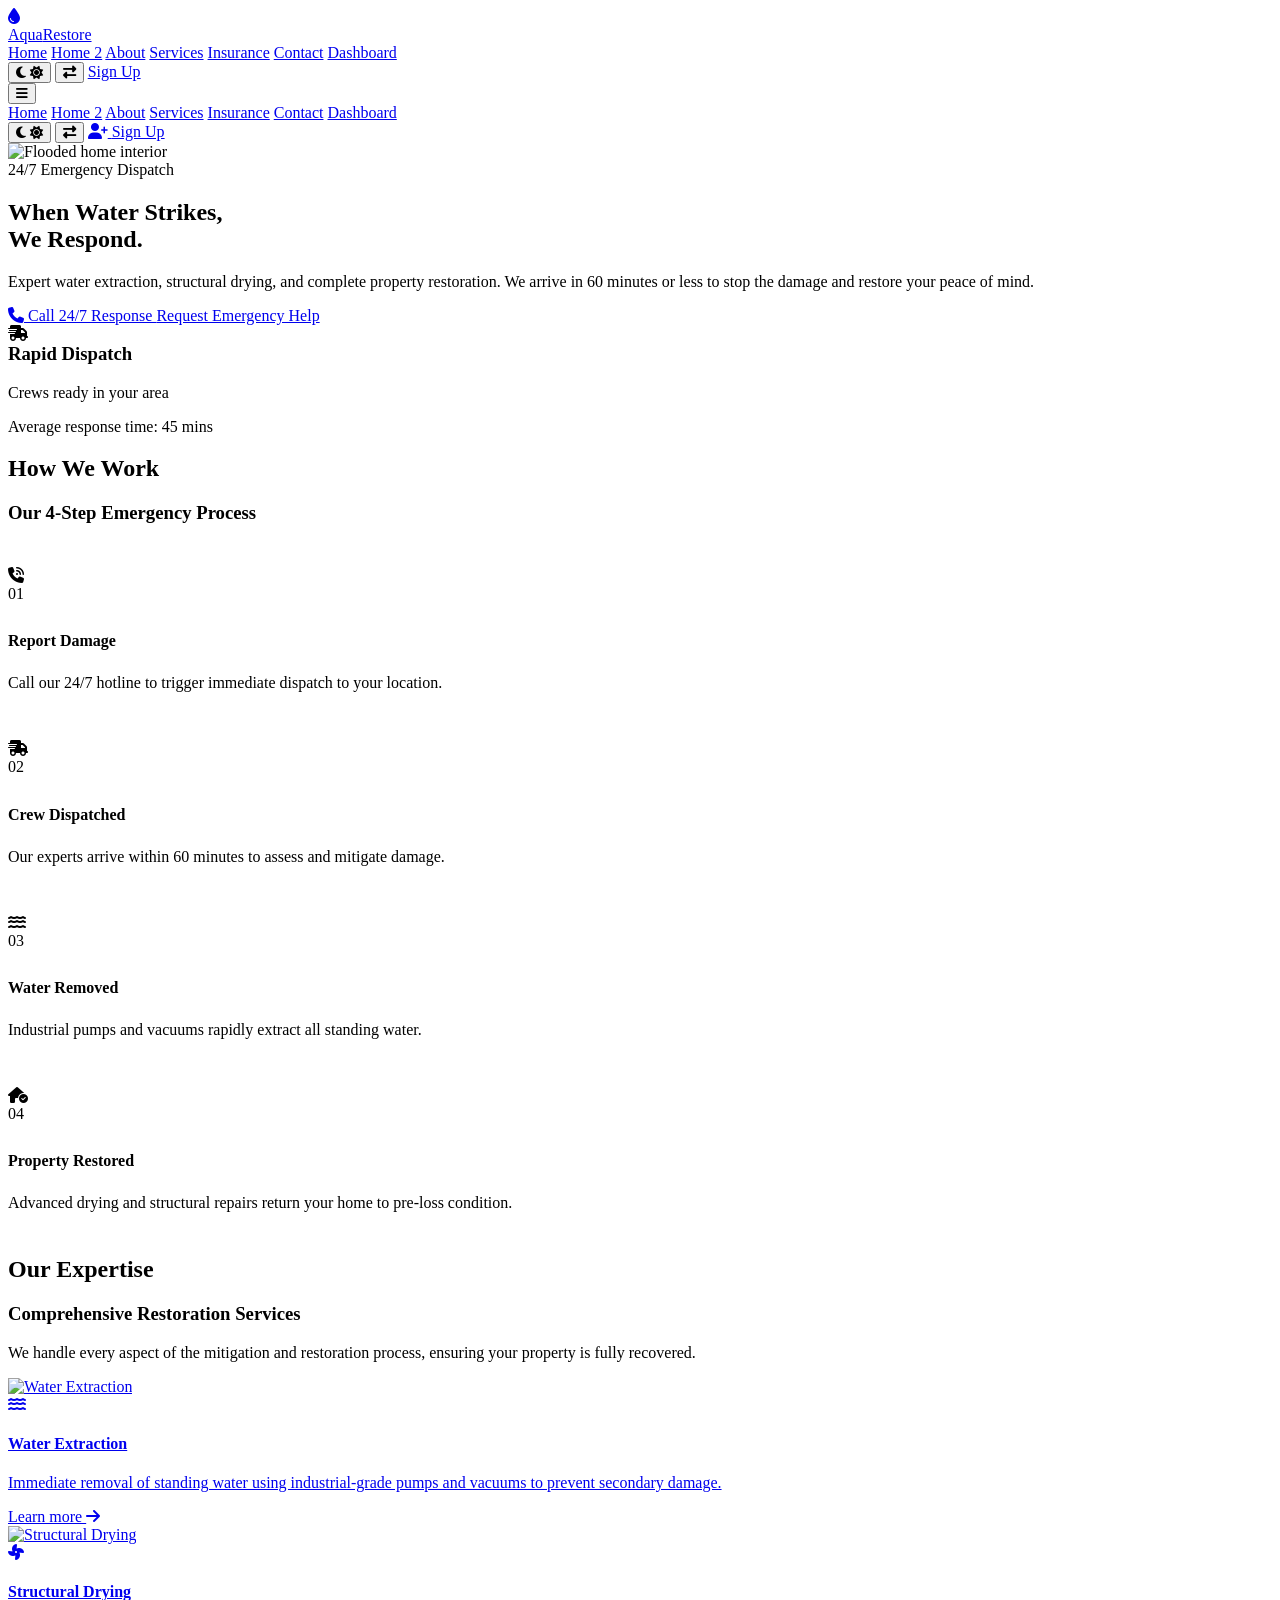
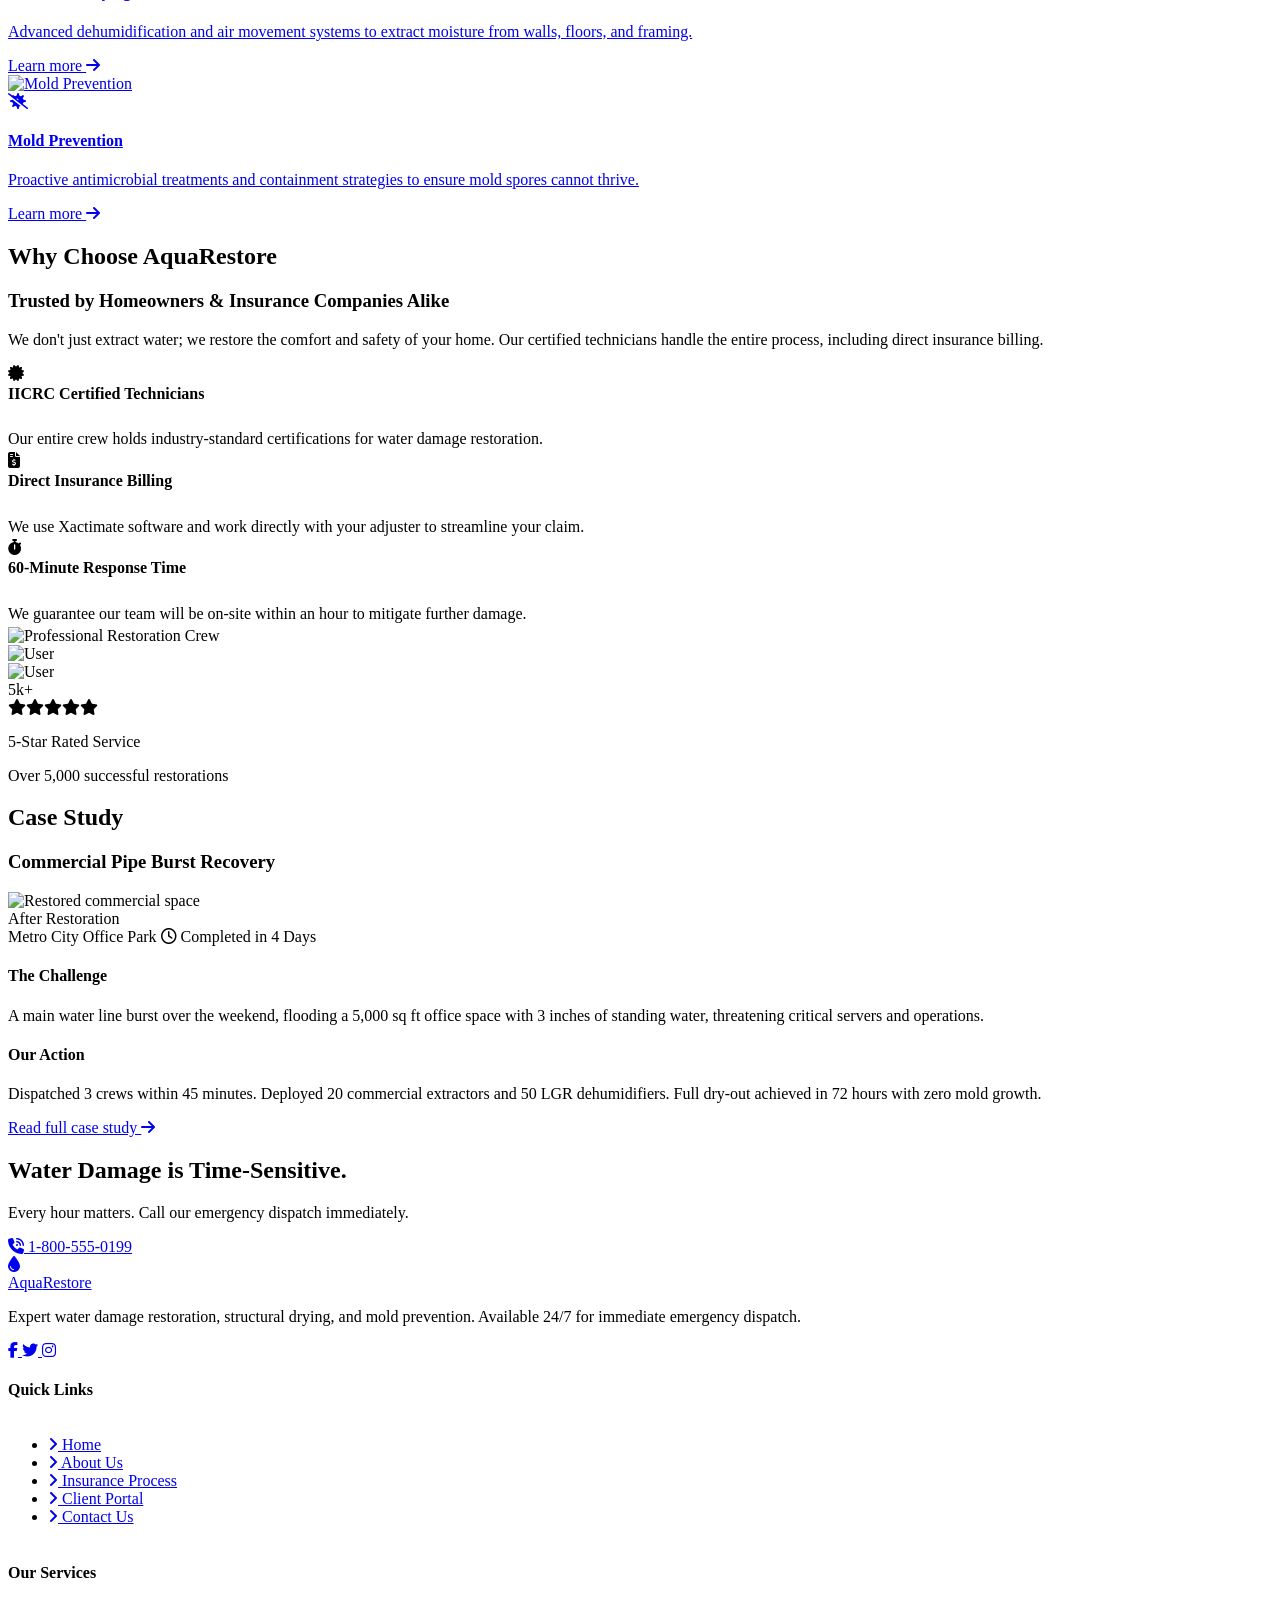
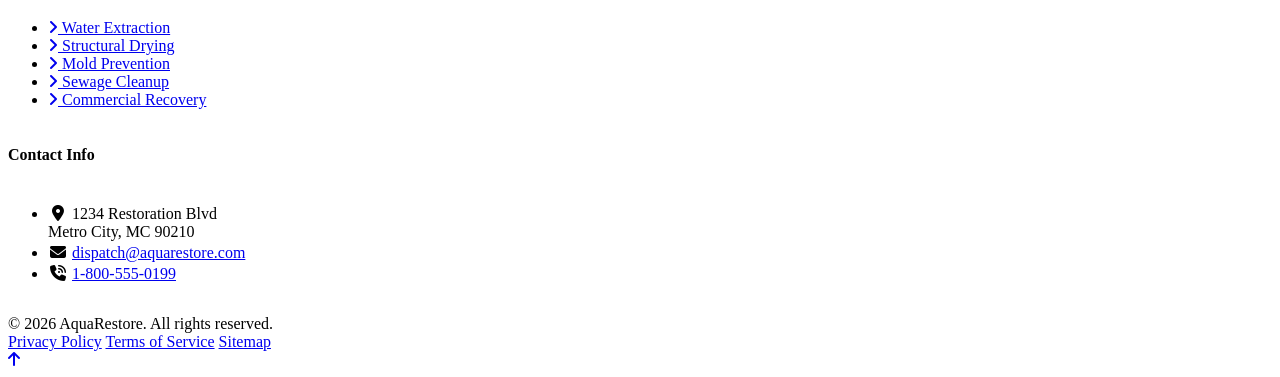
==== commit 1f15c4cc: "changes" ====
--- a/index.html
+++ b/index.html
@@ -5,6 +5,9 @@
     <meta name="viewport" content="width=device-width, initial-scale=1.0">
     <title>AquaRestore | 24/7 Water Damage & Flood Restoration</title>
     <meta name="description" content="Professional water damage and flood restoration services. 24/7 emergency response, water extraction, structural drying, and mold prevention.">
+    
+    <!-- Favicon -->
+    <link rel="icon" type="image/svg+xml" href="assets/images/favicon.svg">
     
     <!-- Tailwind CSS -->
     <script src="https://cdn.tailwindcss.com"></script>
@@ -54,7 +57,7 @@
 <body class="font-sans text-gray-800 bg-white dark:bg-secondary-900 dark:text-gray-200 transition-colors duration-300">
 
     <!-- Header -->
-    <header class="fixed w-full z-50 transition-all duration-300 bg-white/90 dark:bg-secondary-900/90 backdrop-blur-md shadow-sm border-b border-gray-100 dark:border-gray-800" id="mainHeader">
+    <header class="fixed top-0 left-0 w-full z-50 transition-all duration-300 bg-white/90 dark:bg-secondary-900/90 backdrop-blur-md shadow-sm border-b border-gray-100 dark:border-gray-800" id="mainHeader">
         <div class="max-w-7xl mx-auto px-4 sm:px-6 lg:px-8">
             <div class="flex justify-between items-center h-20">
                 <!-- Logo -->
@@ -66,23 +69,23 @@
                 </a>
 
                 <!-- Desktop Nav -->
-                <nav class="hidden xl:flex items-center gap-8">
-                    <a href="index.html" class="text-primary-600 font-medium transition-colors hover:text-primary-500">Home</a>
-                    <a href="pages/home-2.html" class="text-gray-600 dark:text-gray-300 font-medium transition-colors hover:text-primary-600 dark:hover:text-primary-400">Home 2</a>
-                    <a href="pages/about.html" class="text-gray-600 dark:text-gray-300 font-medium transition-colors hover:text-primary-600 dark:hover:text-primary-400">About</a>
-                    <a href="pages/services.html" class="text-gray-600 dark:text-gray-300 font-medium transition-colors hover:text-primary-600 dark:hover:text-primary-400">Services</a>
-                    <a href="pages/insurance.html" class="text-gray-600 dark:text-gray-300 font-medium transition-colors hover:text-primary-600 dark:hover:text-primary-400">Insurance</a>
-                    <a href="pages/contact.html" class="text-gray-600 dark:text-gray-300 font-medium transition-colors hover:text-primary-600 dark:hover:text-primary-400">Contact</a>
-                    <a href="pages/dashboard.html" class="text-gray-600 dark:text-gray-300 font-medium transition-colors hover:text-primary-600 dark:hover:text-primary-400">Dashboard</a>
+                <nav class="hidden xl:flex items-center gap-2">
+                    <a href="index.html" class="bg-primary-50 dark:bg-primary-900/20 text-primary-600 px-4 py-2 rounded-lg font-medium transition-colors">Home</a>
+                    <a href="pages/home-2.html" class="px-4 py-2 text-gray-600 dark:text-gray-300 font-medium transition-colors hover:bg-gray-50 dark:hover:bg-gray-800 rounded-lg hover:text-primary-600 dark:hover:text-primary-400">Home 2</a>
+                    <a href="pages/about.html" class="px-4 py-2 text-gray-600 dark:text-gray-300 font-medium transition-colors hover:bg-gray-50 dark:hover:bg-gray-800 rounded-lg hover:text-primary-600 dark:hover:text-primary-400">About</a>
+                    <a href="pages/services.html" class="px-4 py-2 text-gray-600 dark:text-gray-300 font-medium transition-colors hover:bg-gray-50 dark:hover:bg-gray-800 rounded-lg hover:text-primary-600 dark:hover:text-primary-400">Services</a>
+                    <a href="pages/insurance.html" class="px-4 py-2 text-gray-600 dark:text-gray-300 font-medium transition-colors hover:bg-gray-50 dark:hover:bg-gray-800 rounded-lg hover:text-primary-600 dark:hover:text-primary-400">Insurance</a>
+                    <a href="pages/contact.html" class="px-4 py-2 text-gray-600 dark:text-gray-300 font-medium transition-colors hover:bg-gray-50 dark:hover:bg-gray-800 rounded-lg hover:text-primary-600 dark:hover:text-primary-400">Contact</a>
+                    <a href="pages/dashboard.html" class="px-4 py-2 text-gray-600 dark:text-gray-300 font-medium transition-colors hover:bg-gray-50 dark:hover:bg-gray-800 rounded-lg hover:text-primary-600 dark:hover:text-primary-400">Dashboard</a>
                 </nav>
 
                 <!-- Right Actions (Desktop only) -->
                 <div class="hidden xl:flex items-center gap-4">
-                    <button id="themeToggle" class="p-2 rounded-full text-gray-500 hover:bg-gray-100 dark:hover:bg-gray-800 transition-colors" aria-label="Toggle Theme">
+                    <button id="themeToggle" class="w-10 h-10 flex flex-shrink-0 items-center justify-center border-2 border-secondary-900 dark:border-white rounded-full text-gray-500 hover:bg-gray-100 dark:hover:bg-gray-800 transition-colors" aria-label="Toggle Theme">
                         <i class="fa-solid fa-moon dark:hidden"></i>
                         <i class="fa-solid fa-sun hidden dark:block text-yellow-400"></i>
                     </button>
-                    <button id="rtlToggle" class="p-2 rounded-full text-gray-500 hover:bg-gray-100 dark:hover:bg-gray-800 transition-colors" aria-label="Toggle RTL/LTR" title="Switch to RTL">
+                    <button id="rtlToggle" class="w-10 h-10 flex flex-shrink-0 items-center justify-center border-2 border-secondary-900 dark:border-white rounded-full text-gray-500 hover:bg-gray-100 dark:hover:bg-gray-800 transition-colors" aria-label="Toggle RTL/LTR" title="Switch to RTL">
                         <i class="fa-solid fa-right-left"></i>
                     </button>
                     <a href="pages/signup.html" class="bg-primary-600 hover:bg-primary-700 text-white px-6 py-2.5 rounded-full font-medium transition-all shadow-lg shadow-primary-600/30">Sign Up</a>
@@ -99,31 +102,29 @@
         <div id="mobileMenu" class="hidden xl:hidden bg-white dark:bg-secondary-900 border-t border-gray-100 dark:border-gray-800 absolute w-full">
             <div class="px-4 pt-2 pb-6 space-y-1 shadow-xl">
                 <a href="index.html" class="block px-3 py-3 text-primary-600 font-medium bg-primary-50 dark:bg-primary-900/20 rounded-lg">Home</a>
-                <a href="pages/home-2.html" class="block px-3 py-3 text-gray-600 dark:text-gray-300 font-medium rounded-lg">Home 2</a>
-                <a href="pages/about.html" class="block px-3 py-3 text-gray-600 dark:text-gray-300 font-medium rounded-lg">About</a>
-                <a href="pages/services.html" class="block px-3 py-3 text-gray-600 dark:text-gray-300 font-medium rounded-lg">Services</a>
-                <a href="pages/insurance.html" class="block px-3 py-3 text-gray-600 dark:text-gray-300 font-medium rounded-lg">Insurance</a>
-                <a href="pages/contact.html" class="block px-3 py-3 text-gray-600 dark:text-gray-300 font-medium rounded-lg">Contact</a>
-                <a href="pages/dashboard.html" class="block px-3 py-3 text-gray-600 dark:text-gray-300 font-medium rounded-lg">Dashboard</a>
+                <a href="pages/home-2.html" class="block px-3 py-3 text-gray-600 dark:text-gray-300 font-medium rounded-lg hover:bg-gray-50 dark:hover:bg-gray-800">Home 2</a>
+                <a href="pages/about.html" class="block px-3 py-3 text-gray-600 dark:text-gray-300 font-medium rounded-lg hover:bg-gray-50 dark:hover:bg-gray-800">About</a>
+                <a href="pages/services.html" class="block px-3 py-3 text-gray-600 dark:text-gray-300 font-medium rounded-lg hover:bg-gray-50 dark:hover:bg-gray-800">Services</a>
+                <a href="pages/insurance.html" class="block px-3 py-3 text-gray-600 dark:text-gray-300 font-medium rounded-lg hover:bg-gray-50 dark:hover:bg-gray-800">Insurance</a>
+                <a href="pages/contact.html" class="block px-3 py-3 text-gray-600 dark:text-gray-300 font-medium rounded-lg hover:bg-gray-50 dark:hover:bg-gray-800">Contact</a>
+                <a href="pages/dashboard.html" class="block px-3 py-3 text-gray-600 dark:text-gray-300 font-medium rounded-lg hover:bg-gray-50 dark:hover:bg-gray-800">Dashboard</a>
 
                 <!-- Mobile Utility Row: Theme + RTL + Login -->
                 <div class="border-t border-gray-100 dark:border-gray-800 mt-2 pt-3">
                     <div class="flex items-center gap-3 px-3 pb-2">
                         <!-- Theme Toggle (mobile) -->
-                        <button id="themeToggleMobile" class="flex items-center gap-2 px-3 py-2.5 rounded-lg text-gray-600 dark:text-gray-300 font-medium hover:bg-gray-100 dark:hover:bg-gray-700 transition-colors flex-1" aria-label="Toggle Theme">
+                        <button id="themeToggleMobile" class="flex items-center justify-center gap-2 px-3 py-2.5 rounded-lg text-gray-600 dark:text-gray-300 font-medium hover:bg-gray-100 dark:hover:bg-gray-700 transition-colors flex-1" aria-label="Toggle Theme">
                             <i class="fa-solid fa-moon dark:hidden"></i>
                             <i class="fa-solid fa-sun hidden dark:block text-yellow-400"></i>
-                            <span class="text-sm">Theme</span>
                         </button>
                         <!-- RTL Toggle (mobile) -->
-                        <button id="rtlToggleMobile" class="flex items-center gap-2 px-3 py-2.5 rounded-lg text-gray-600 dark:text-gray-300 font-medium hover:bg-gray-100 dark:hover:bg-gray-700 transition-colors flex-1" aria-label="Toggle RTL/LTR">
+                        <button id="rtlToggleMobile" class="flex items-center justify-center gap-2 px-3 py-2.5 rounded-lg text-gray-600 dark:text-gray-300 font-medium hover:bg-gray-100 dark:hover:bg-gray-700 transition-colors flex-1" aria-label="Toggle RTL/LTR">
                             <i class="fa-solid fa-right-left"></i>
-                            <span class="text-sm">RTL</span>
                         </button>
                         <!-- Signup (mobile) -->
                         <a href="pages/signup.html" class="flex items-center justify-center gap-2 px-3 py-2.5 rounded-lg bg-primary-600 hover:bg-primary-700 text-white font-medium transition-colors flex-1 shadow-md shadow-primary-600/20">
                             <i class="fa-solid fa-user-plus"></i>
-                            <span class="text-sm">Sign Up</span>
+                            <span class="text-sm whitespace-nowrap">Sign Up</span>
                         </a>
                     </div>
                 </div>
@@ -139,9 +140,9 @@
                 <div class="absolute inset-0 bg-gradient-to-r from-secondary-900/95 via-secondary-900/80 to-transparent"></div>
             </div>
             
-            <div class="max-w-7xl mx-auto px-4 sm:px-6 lg:px-8 relative z-10 w-full">
-                <div class="max-w-2xl" data-aos="fade-up" data-aos-duration="1000">
-                    <div class="inline-flex items-center gap-2 px-4 py-2 rounded-full bg-red-600/20 text-red-400 border border-red-600/30 mb-6 backdrop-blur-sm">
+            <div class="max-w-7xl mx-auto px-4 sm:px-6 lg:px-8 relative z-10 w-full flex flex-col items-center text-center">
+                <div class="max-w-3xl flex flex-col items-center" data-aos="fade-up" data-aos-duration="1000">
+                    <div class="inline-flex items-center gap-2 px-4 py-2 rounded-full bg-red-600/20 text-red-400 border border-red-600/30 mb-6 backdrop-blur-sm mx-auto">
                         <span class="relative flex h-3 w-3">
                             <span class="animate-ping absolute inline-flex h-full w-full rounded-full bg-red-400 opacity-75"></span>
                             <span class="relative inline-flex rounded-full h-3 w-3 bg-red-500"></span>
@@ -153,11 +154,11 @@
                         When Water Strikes, <br><span class="text-primary-500">We Respond.</span>
                     </h1>
                     
-                    <p class="text-xl text-gray-300 mb-10 max-w-xl">
+                    <p class="text-xl text-gray-300 mb-10 max-w-xl mx-auto">
                         Expert water extraction, structural drying, and complete property restoration. We arrive in 60 minutes or less to stop the damage and restore your peace of mind.
                     </p>
                     
-                    <div class="flex flex-col sm:flex-row gap-4">
+                    <div class="flex flex-col sm:flex-row gap-4 justify-center w-full">
                         <a href="tel:18005550199" class="bg-red-600 hover:bg-red-700 text-white px-8 py-4 rounded-xl font-bold text-lg transition-all shadow-lg shadow-red-600/30 flex items-center justify-center gap-3">
                             <i class="fa-solid fa-phone"></i> Call 24/7 Response
                         </a>
@@ -195,8 +196,7 @@
                 </div>
                 
                 <div class="grid grid-cols-1 md:grid-cols-2 lg:grid-cols-4 gap-8 relative">
-                    <!-- Connector Line -->
-                    <div class="hidden lg:block absolute top-1/2 left-0 w-full h-0.5 bg-gray-200 dark:bg-gray-700 -translate-y-1/2 z-0"></div>
+                    <!-- Connector Line Removed -->
                     
                     <!-- Step 1 -->
                     <div class="relative z-10 bg-white dark:bg-secondary-900 rounded-2xl p-6 shadow-xl border border-gray-100 dark:border-gray-800 text-center group hover:-translate-y-2 transition-transform duration-300" data-aos="fade-up" data-aos-delay="100">
--- a/assets/css/style.css
+++ b/assets/css/style.css
@@ -169,7 +169,9 @@
 
 /* ---- Tablet: Center last odd card in a 2-col grid ---- */
 @media (min-width: 768px) and (max-width: 1023px) {
-    .grid.md\:grid-cols-2 > *:last-child:nth-child(odd) {
+    .grid.md\:grid-cols-2 > *:last-child:nth-child(3),
+    .grid.md\:grid-cols-2 > *:last-child:nth-child(5),
+    .grid.md\:grid-cols-2 > *:last-child:nth-child(7) {
         grid-column: 1 / -1;
         max-width: 50%;
         margin-left: auto;
@@ -177,3 +179,7 @@
         width: 100%;
     }
 }
+
+html, body {
+    overflow-x: hidden;
+}
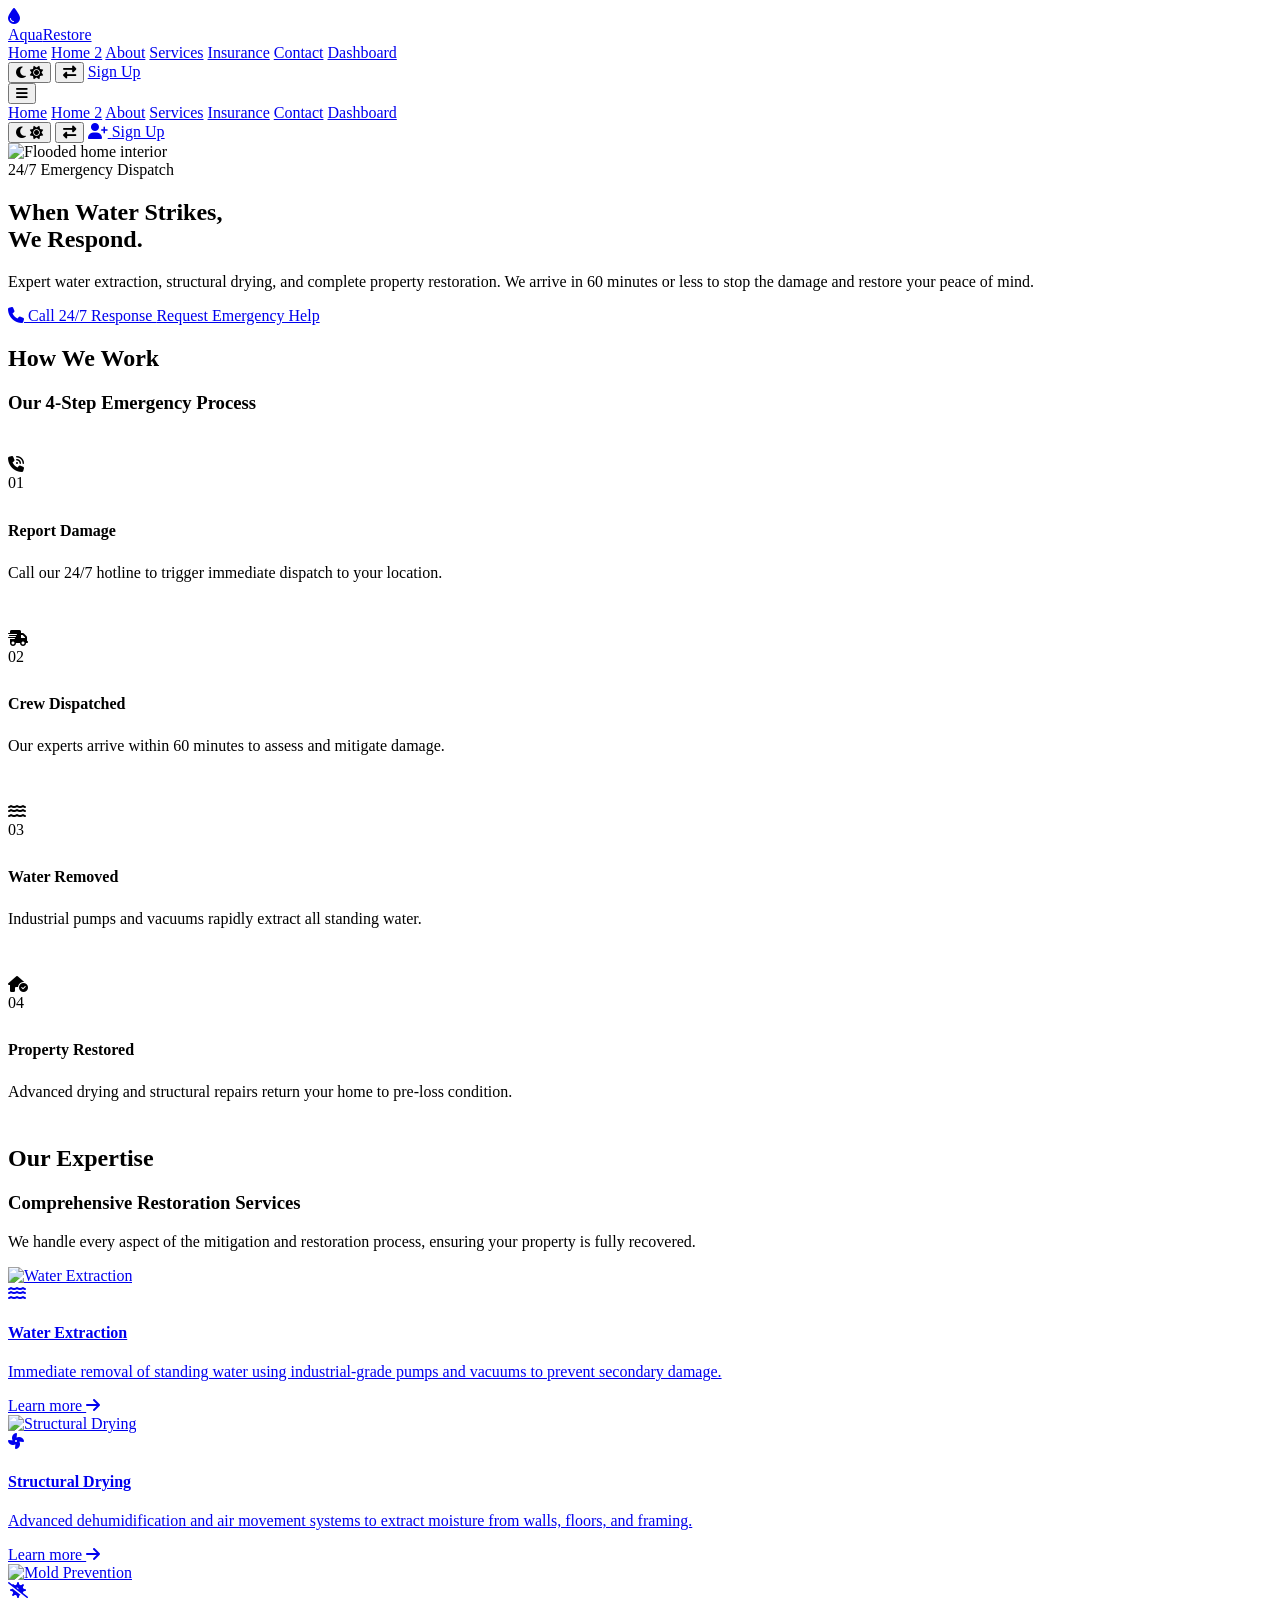
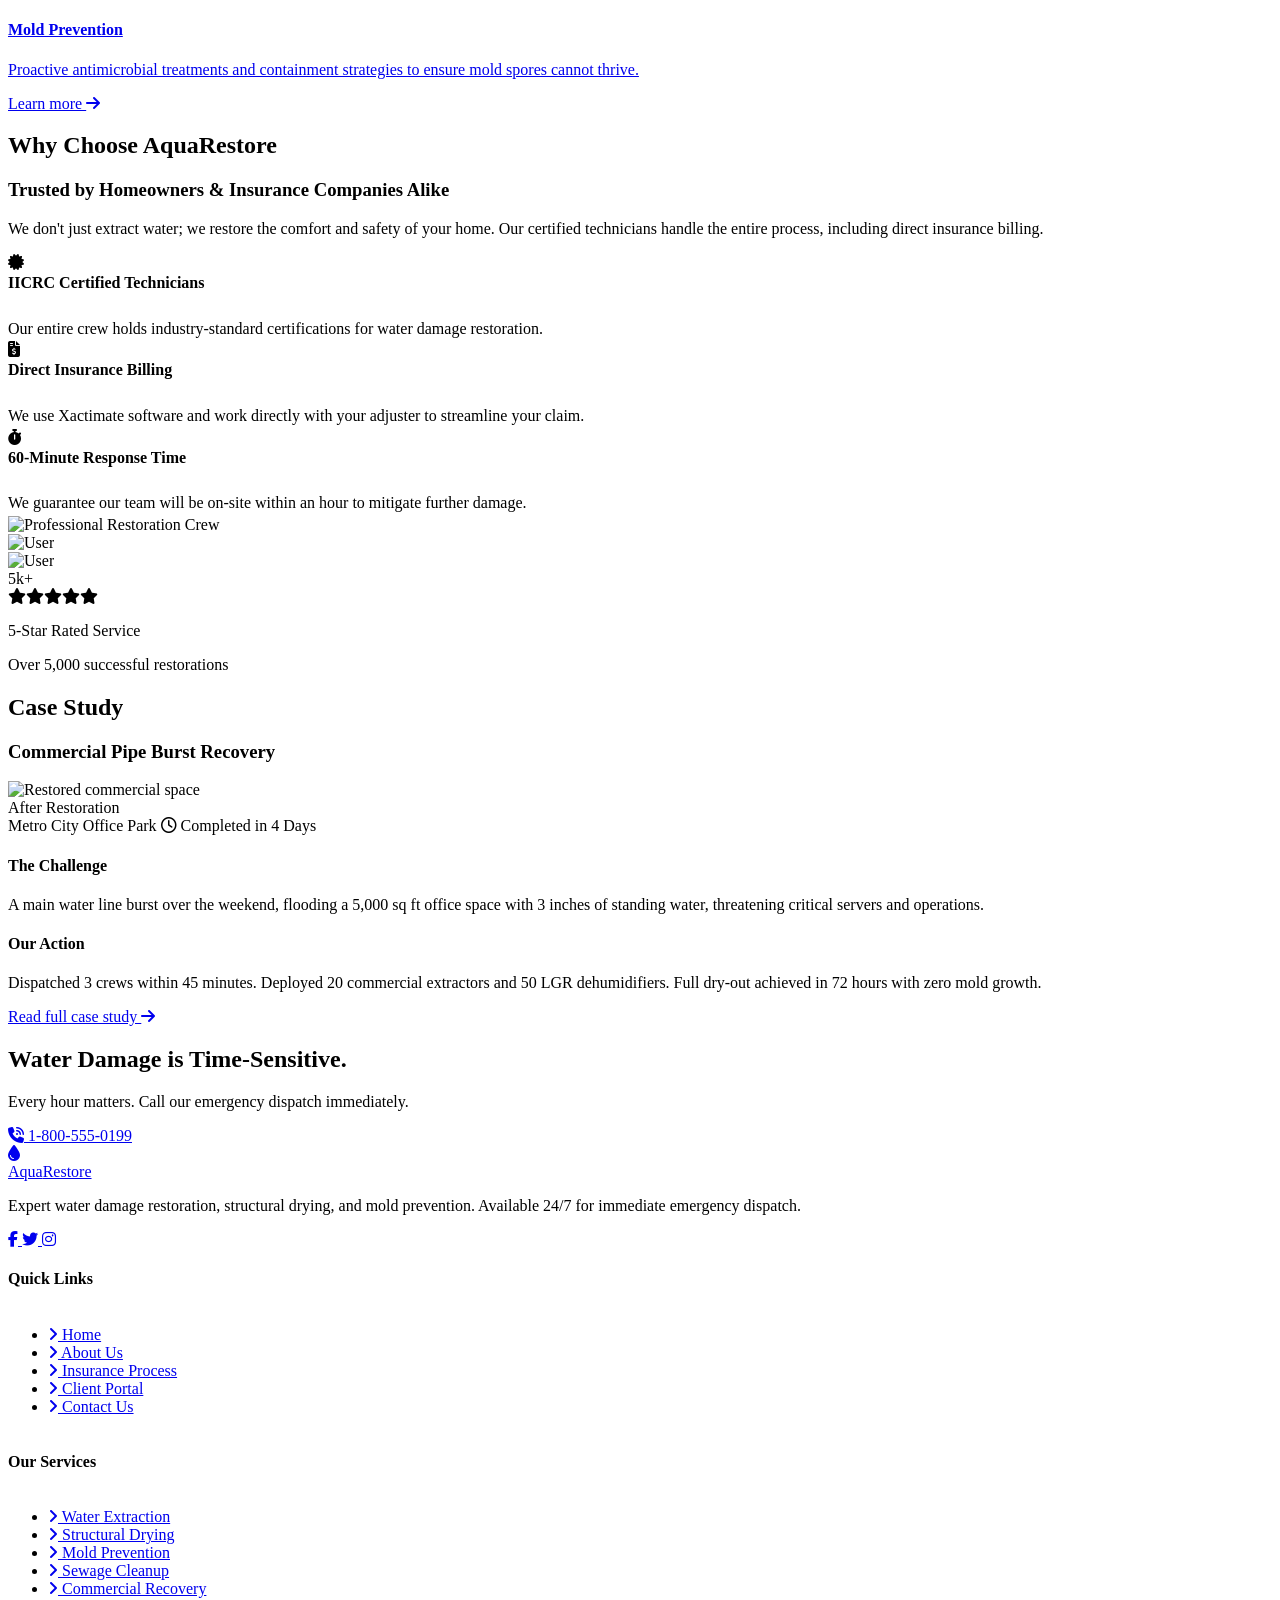
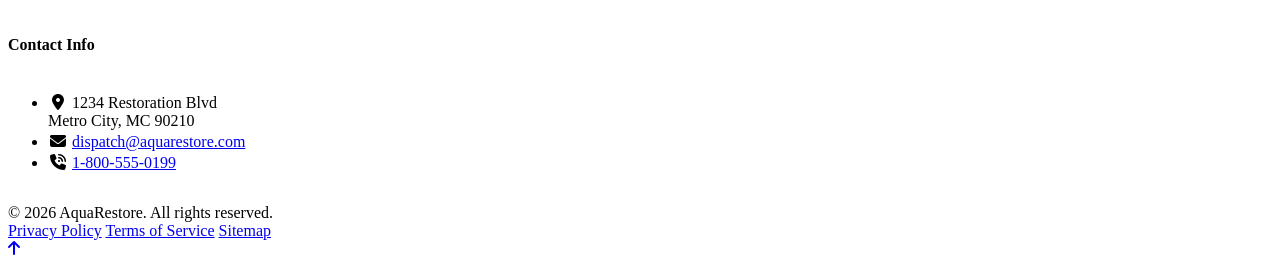
==== commit b1eb87dd: "doc1" ====
--- a/index.html
+++ b/index.html
@@ -169,22 +169,7 @@
                 </div>
             </div>
             
-            <!-- Floating Elements -->
-            <div class="absolute bottom-10 right-10 hidden lg:block bg-white/10 backdrop-blur-md border border-white/20 p-6 rounded-2xl max-w-sm" data-aos="fade-left" data-aos-delay="400">
-                <div class="flex items-center gap-4 mb-4">
-                    <div class="w-12 h-12 bg-primary-600 rounded-full flex items-center justify-center text-white text-xl">
-                        <i class="fa-solid fa-truck-fast"></i>
-                    </div>
-                    <div>
-                        <h3 class="text-white font-bold font-heading">Rapid Dispatch</h3>
-                        <p class="text-gray-300 text-sm">Crews ready in your area</p>
-                    </div>
-                </div>
-                <div class="w-full bg-white/20 rounded-full h-1.5 mb-2">
-                    <div class="bg-primary-500 h-1.5 rounded-full" style="width: 85%"></div>
-                </div>
-                <p class="text-xs text-gray-400">Average response time: 45 mins</p>
-            </div>
+
         </section>
 
         <!-- Section 2: Rapid Response Process -->
@@ -203,7 +188,7 @@
                         <div class="w-16 h-16 mx-auto bg-primary-50 dark:bg-primary-900/30 text-primary-600 rounded-2xl flex items-center justify-center text-2xl mb-4 group-hover:bg-primary-600 group-hover:text-white transition-colors">
                             <i class="fa-solid fa-phone-volume"></i>
                         </div>
-                        <div class="text-4xl font-heading font-bold text-gray-200 dark:text-gray-800 mb-2">01</div>
+                        <div class="text-4xl font-heading font-bold text-gray-500 dark:text-gray-400 mb-2">01</div>
                         <h4 class="text-xl font-bold text-secondary-900 dark:text-white mb-2">Report Damage</h4>
                         <p class="text-gray-600 dark:text-gray-400 text-sm">Call our 24/7 hotline to trigger immediate dispatch to your location.</p>
                     </div>
@@ -213,7 +198,7 @@
                         <div class="w-16 h-16 mx-auto bg-primary-50 dark:bg-primary-900/30 text-primary-600 rounded-2xl flex items-center justify-center text-2xl mb-4 group-hover:bg-primary-600 group-hover:text-white transition-colors">
                             <i class="fa-solid fa-truck-fast"></i>
                         </div>
-                        <div class="text-4xl font-heading font-bold text-gray-200 dark:text-gray-800 mb-2">02</div>
+                        <div class="text-4xl font-heading font-bold text-gray-500 dark:text-gray-400 mb-2">02</div>
                         <h4 class="text-xl font-bold text-secondary-900 dark:text-white mb-2">Crew Dispatched</h4>
                         <p class="text-gray-600 dark:text-gray-400 text-sm">Our experts arrive within 60 minutes to assess and mitigate damage.</p>
                     </div>
@@ -223,7 +208,7 @@
                         <div class="w-16 h-16 mx-auto bg-primary-50 dark:bg-primary-900/30 text-primary-600 rounded-2xl flex items-center justify-center text-2xl mb-4 group-hover:bg-primary-600 group-hover:text-white transition-colors">
                             <i class="fa-solid fa-water"></i>
                         </div>
-                        <div class="text-4xl font-heading font-bold text-gray-200 dark:text-gray-800 mb-2">03</div>
+                        <div class="text-4xl font-heading font-bold text-gray-500 dark:text-gray-400 mb-2">03</div>
                         <h4 class="text-xl font-bold text-secondary-900 dark:text-white mb-2">Water Removed</h4>
                         <p class="text-gray-600 dark:text-gray-400 text-sm">Industrial pumps and vacuums rapidly extract all standing water.</p>
                     </div>
@@ -233,7 +218,7 @@
                         <div class="w-16 h-16 mx-auto bg-primary-50 dark:bg-primary-900/30 text-primary-600 rounded-2xl flex items-center justify-center text-2xl mb-4 group-hover:bg-primary-600 group-hover:text-white transition-colors">
                             <i class="fa-solid fa-house-circle-check"></i>
                         </div>
-                        <div class="text-4xl font-heading font-bold text-gray-200 dark:text-gray-800 mb-2">04</div>
+                        <div class="text-4xl font-heading font-bold text-gray-500 dark:text-gray-400 mb-2">04</div>
                         <h4 class="text-xl font-bold text-secondary-900 dark:text-white mb-2">Property Restored</h4>
                         <p class="text-gray-600 dark:text-gray-400 text-sm">Advanced drying and structural repairs return your home to pre-loss condition.</p>
                     </div>
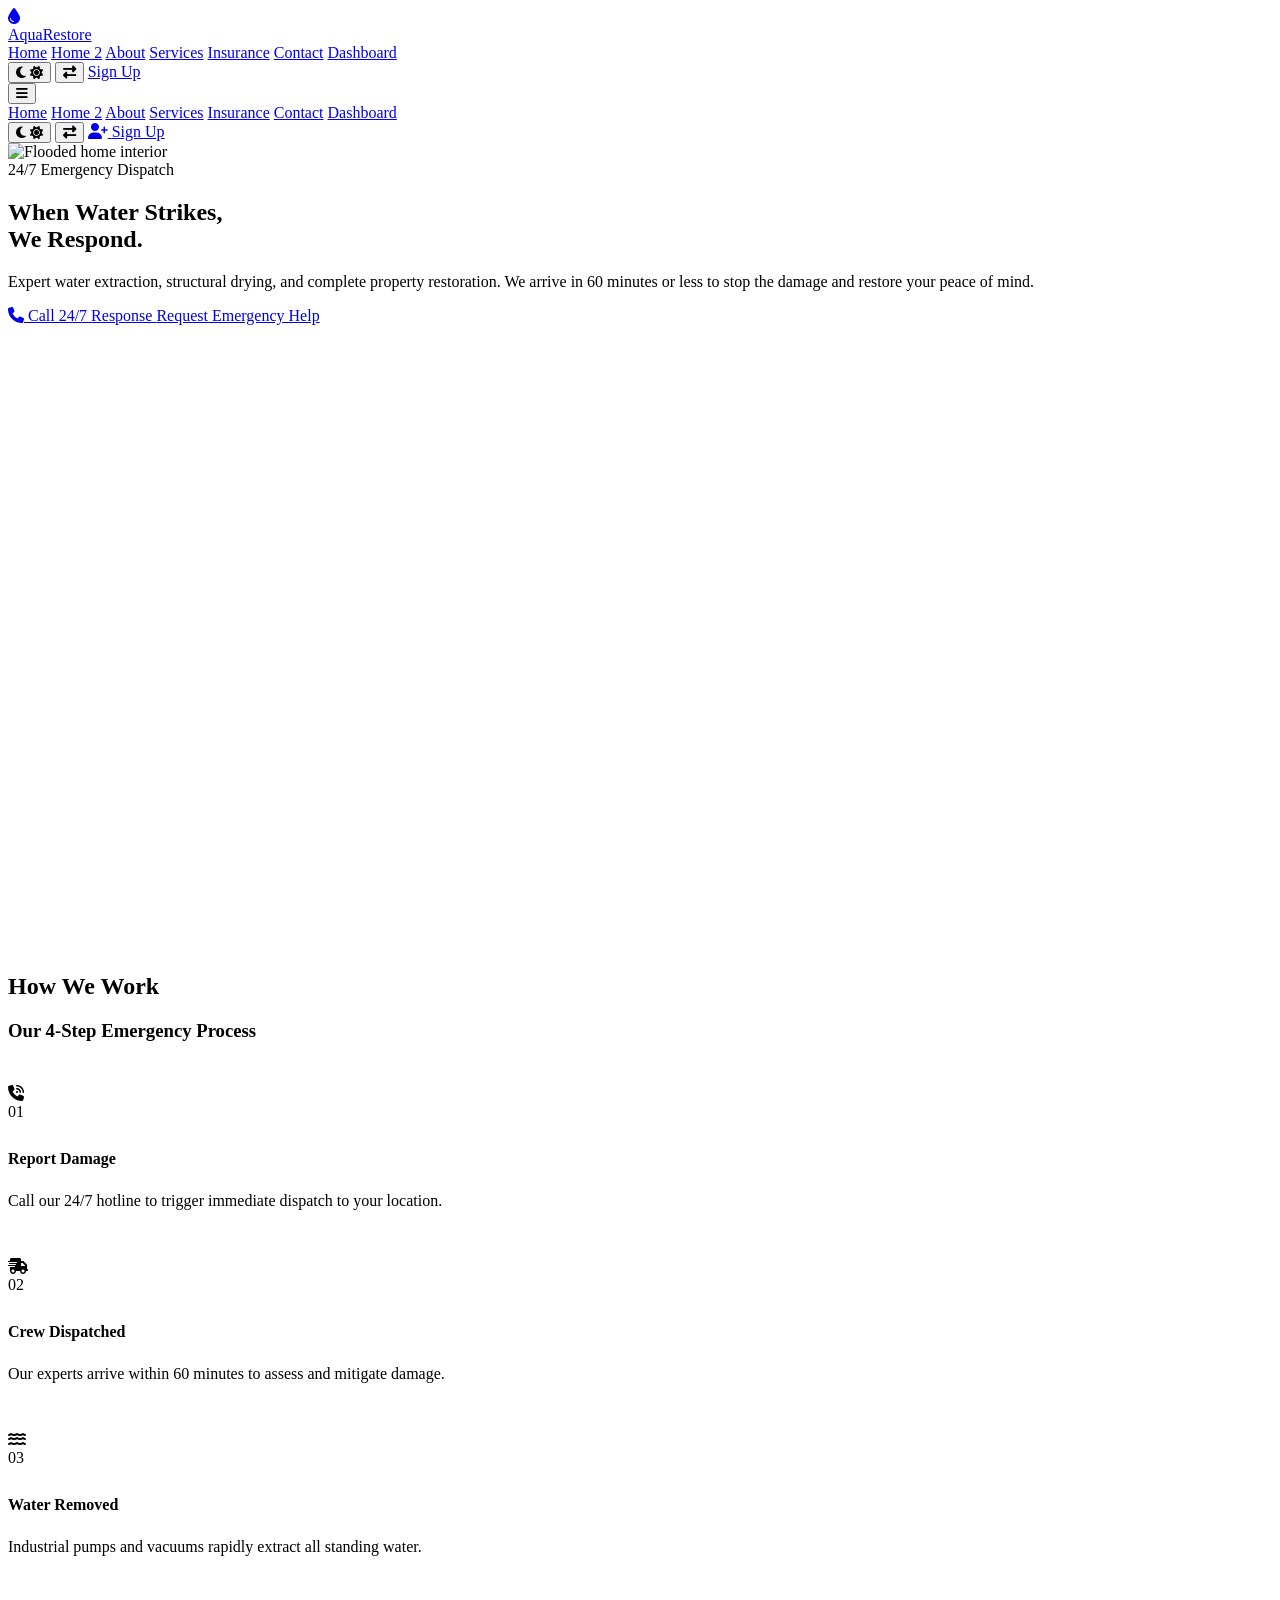
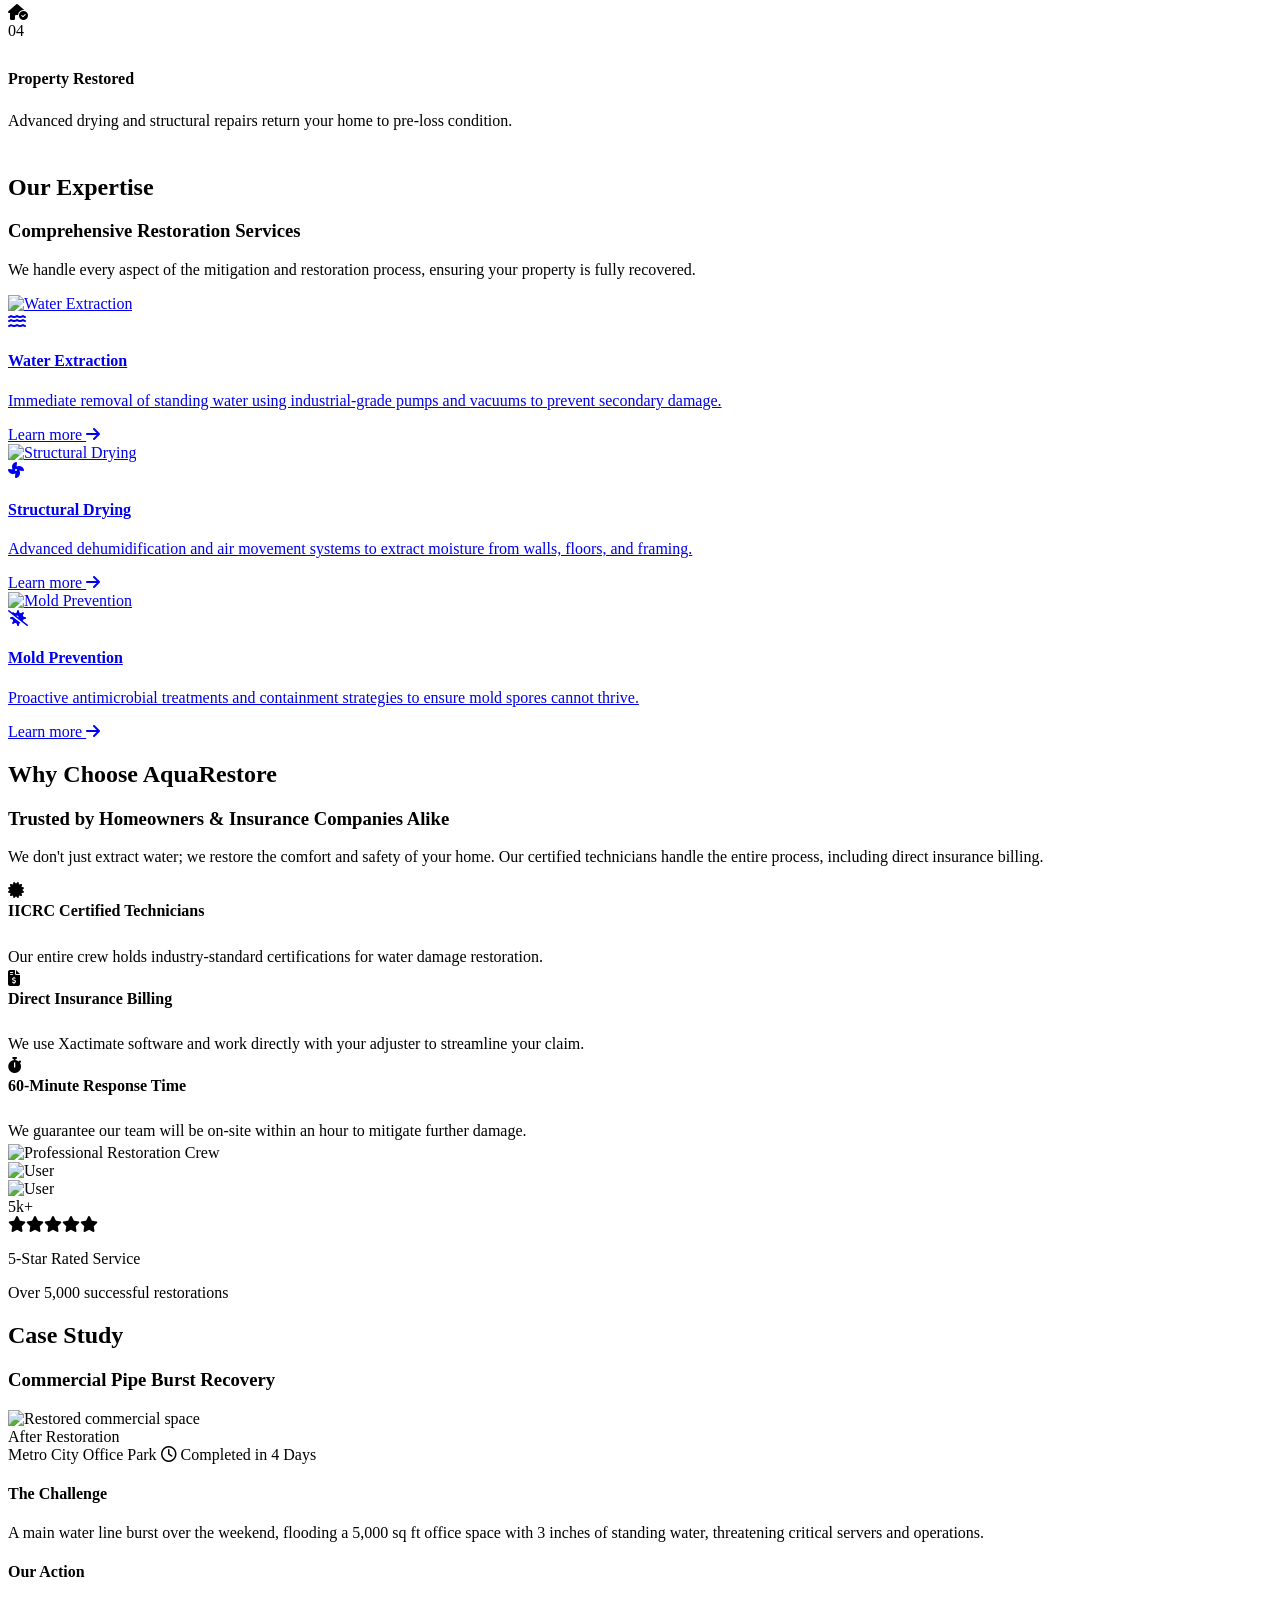
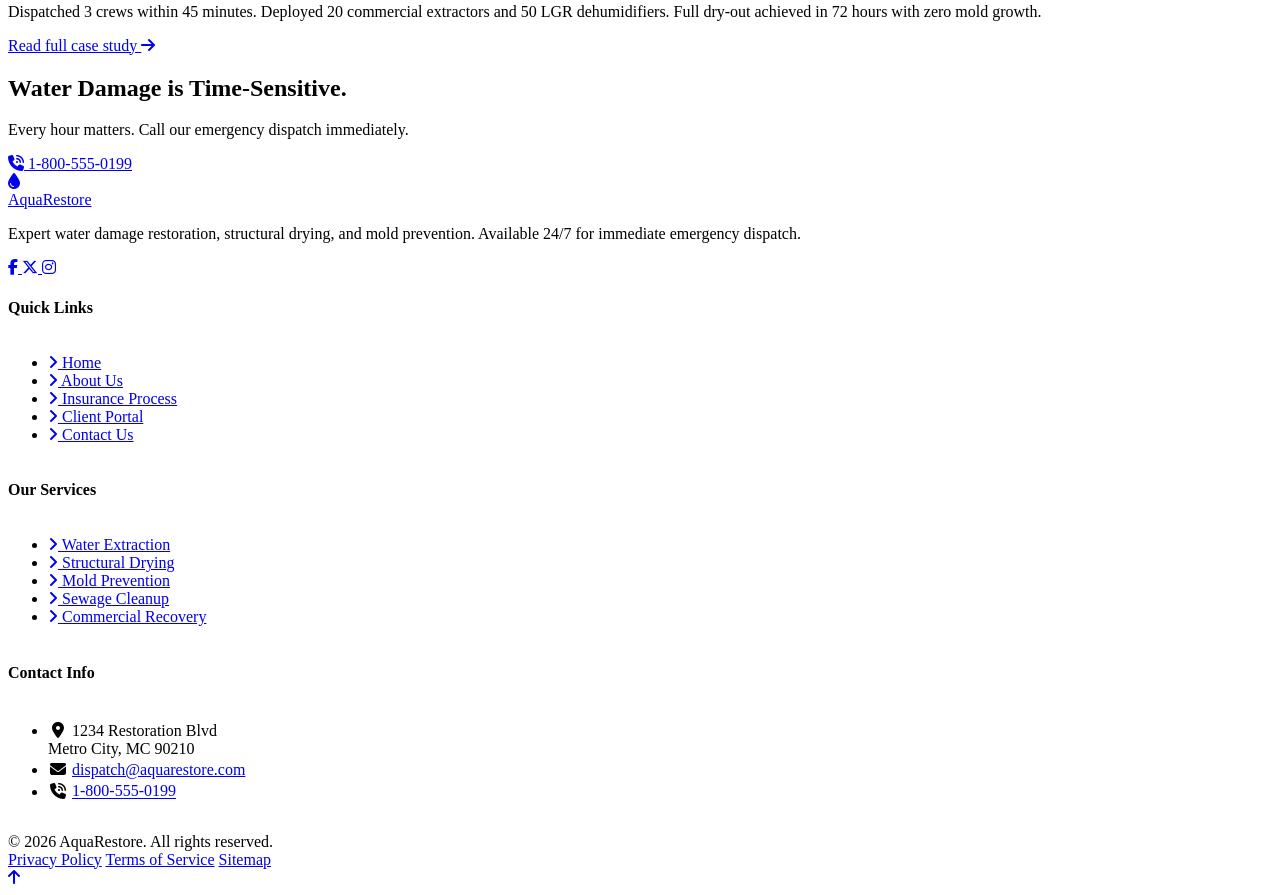
==== commit c8fc8407: "doc2" ====
--- a/index.html
+++ b/index.html
@@ -48,7 +48,7 @@
     <link href="https://unpkg.com/aos@2.3.1/dist/aos.css" rel="stylesheet">
     
     <!-- FontAwesome -->
-    <link rel="stylesheet" href="https://cdnjs.cloudflare.com/ajax/libs/font-awesome/6.4.0/css/all.min.css">
+    <link rel="stylesheet" href="https://cdnjs.cloudflare.com/ajax/libs/font-awesome/6.7.2/css/all.min.css">
     
     <!-- Custom CSS -->
     <link rel="stylesheet" href="assets/css/style.css">
@@ -134,7 +134,7 @@
 
     <main>
         <!-- Section 1: Emergency Hero -->
-        <section class="relative pt-32 pb-20 lg:pt-48 lg:pb-32 overflow-hidden flex items-center min-h-[90vh]">
+        <section class="hero-home relative pt-32 pb-20 lg:pt-48 lg:pb-32 overflow-hidden flex items-center min-h-[90vh]">
             <div class="absolute inset-0 z-0">
                 <img src="https://images.unsplash.com/photo-1515694346937-94d85e41e6f0?auto=format&fit=crop&q=80&w=2000" alt="Flooded home interior" class="w-full h-full object-cover">
                 <div class="absolute inset-0 bg-gradient-to-r from-secondary-900/95 via-secondary-900/80 to-transparent"></div>
@@ -438,7 +438,7 @@
                             <i class="fa-brands fa-facebook-f"></i>
                         </a>
                         <a href="#" class="w-10 h-10 rounded-full bg-gray-200 dark:bg-secondary-800 flex items-center justify-center text-gray-600 dark:text-gray-400 hover:bg-primary-600 hover:text-secondary-900 dark:hover:text-white transition-colors">
-                            <i class="fa-brands fa-twitter"></i>
+                            <i class="fa-brands fa-x-twitter"></i>
                         </a>
                         <a href="#" class="w-10 h-10 rounded-full bg-gray-200 dark:bg-secondary-800 flex items-center justify-center text-gray-600 dark:text-gray-400 hover:bg-primary-600 hover:text-secondary-900 dark:hover:text-white transition-colors">
                             <i class="fa-brands fa-instagram"></i>
--- a/assets/css/style.css
+++ b/assets/css/style.css
@@ -118,10 +118,15 @@
     width: 1.25em;
     text-align: center;
 }
-ul li.flex span,
-ul li[class*="flex"] span,
-ul li.flex div,
-ul li[class*="flex"] div {
+ul li.flex > div:first-child,
+ul li[class*="flex"] > div:first-child {
+    flex: none;
+    flex-shrink: 0;
+}
+ul li.flex > span,
+ul li[class*="flex"] > span,
+ul li.flex > div:last-child,
+ul li[class*="flex"] > div:last-child {
     flex: 1;
     min-width: 0;
     text-align: left;
@@ -180,6 +185,31 @@
     }
 }
 
+/* ---- G) Consistent Hero Section Heights ---- */
+.hero-inner {
+    min-height: 480px;
+    display: flex;
+    align-items: center;
+    justify-content: center;
+    position: relative;
+    overflow: hidden;
+    padding-top: 6rem;
+    padding-bottom: 4rem;
+    box-sizing: border-box;
+}
+
+@media (min-width: 1024px) {
+    .hero-inner {
+        min-height: 500px;
+        padding-top: 7rem;
+        padding-bottom: 5rem;
+    }
+}
+
+.hero-home {
+    min-height: 90vh;
+}
+
 html, body {
     overflow-x: hidden;
 }
